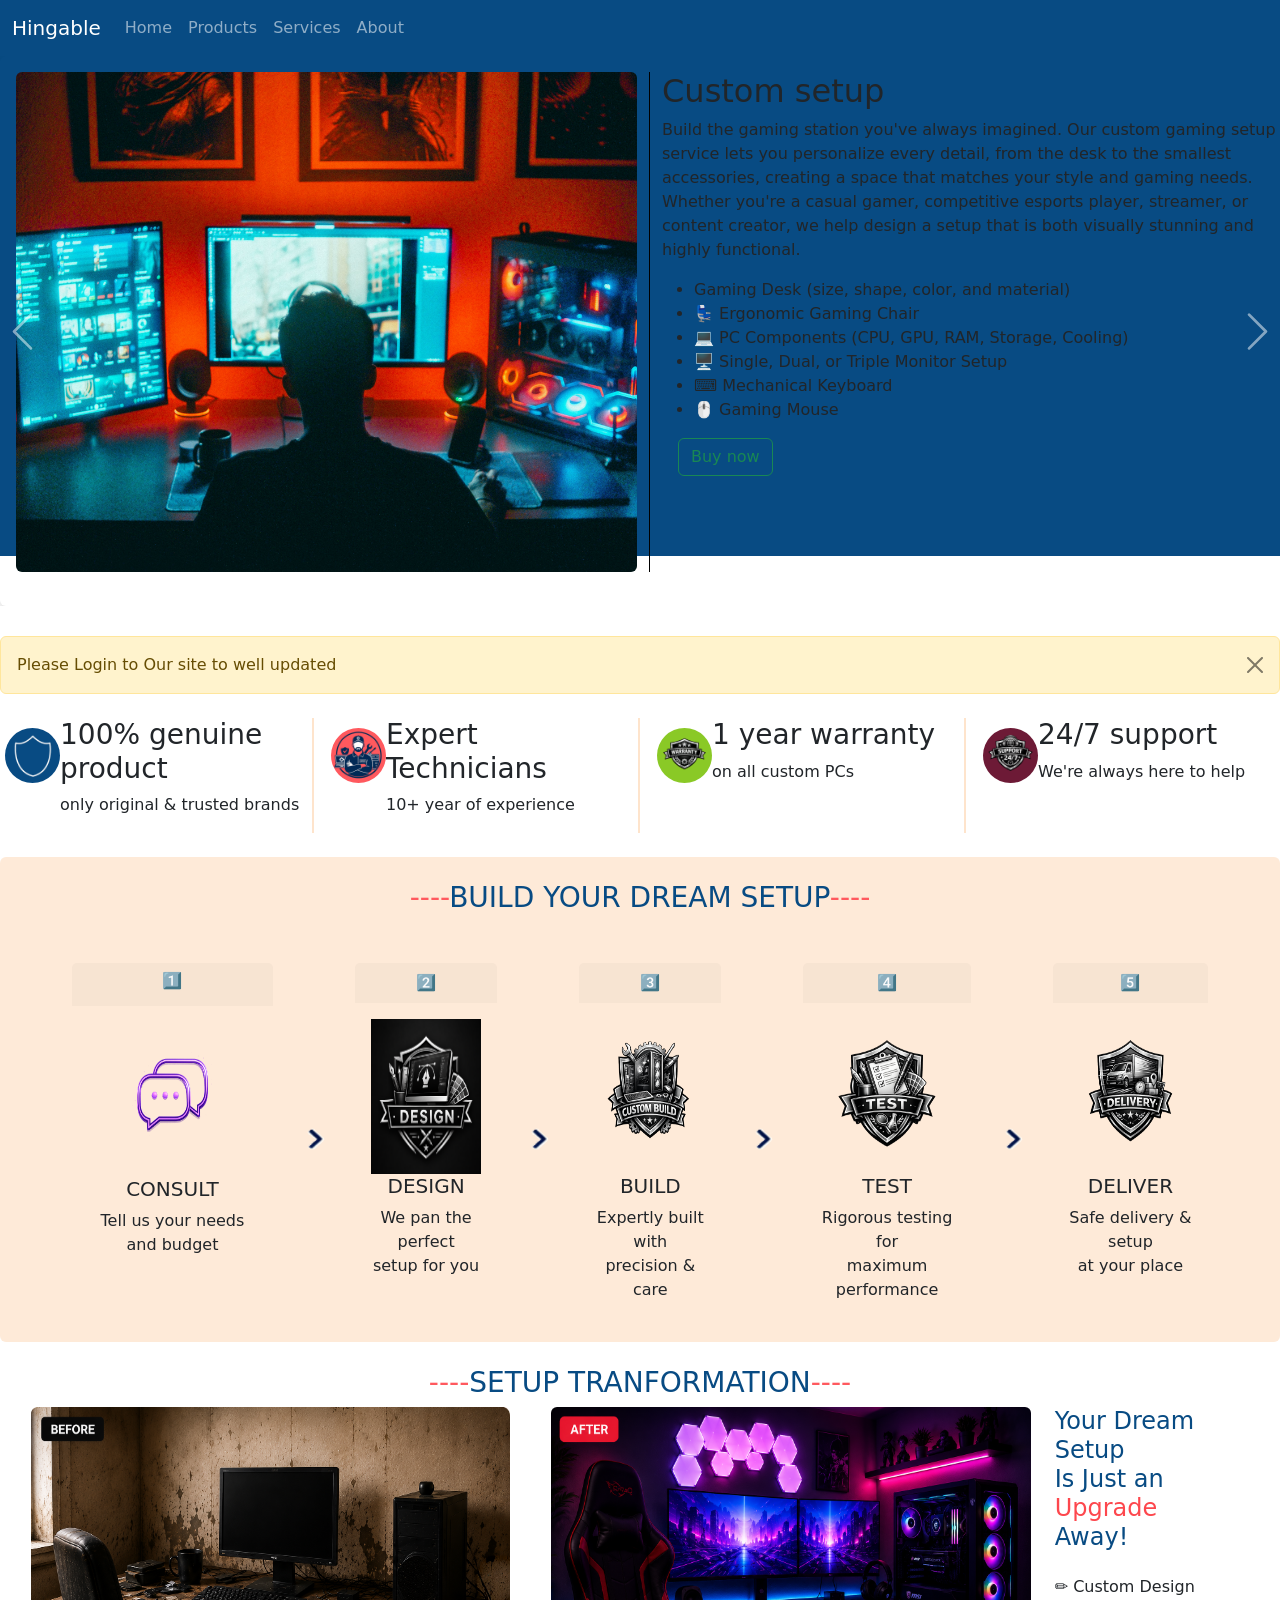
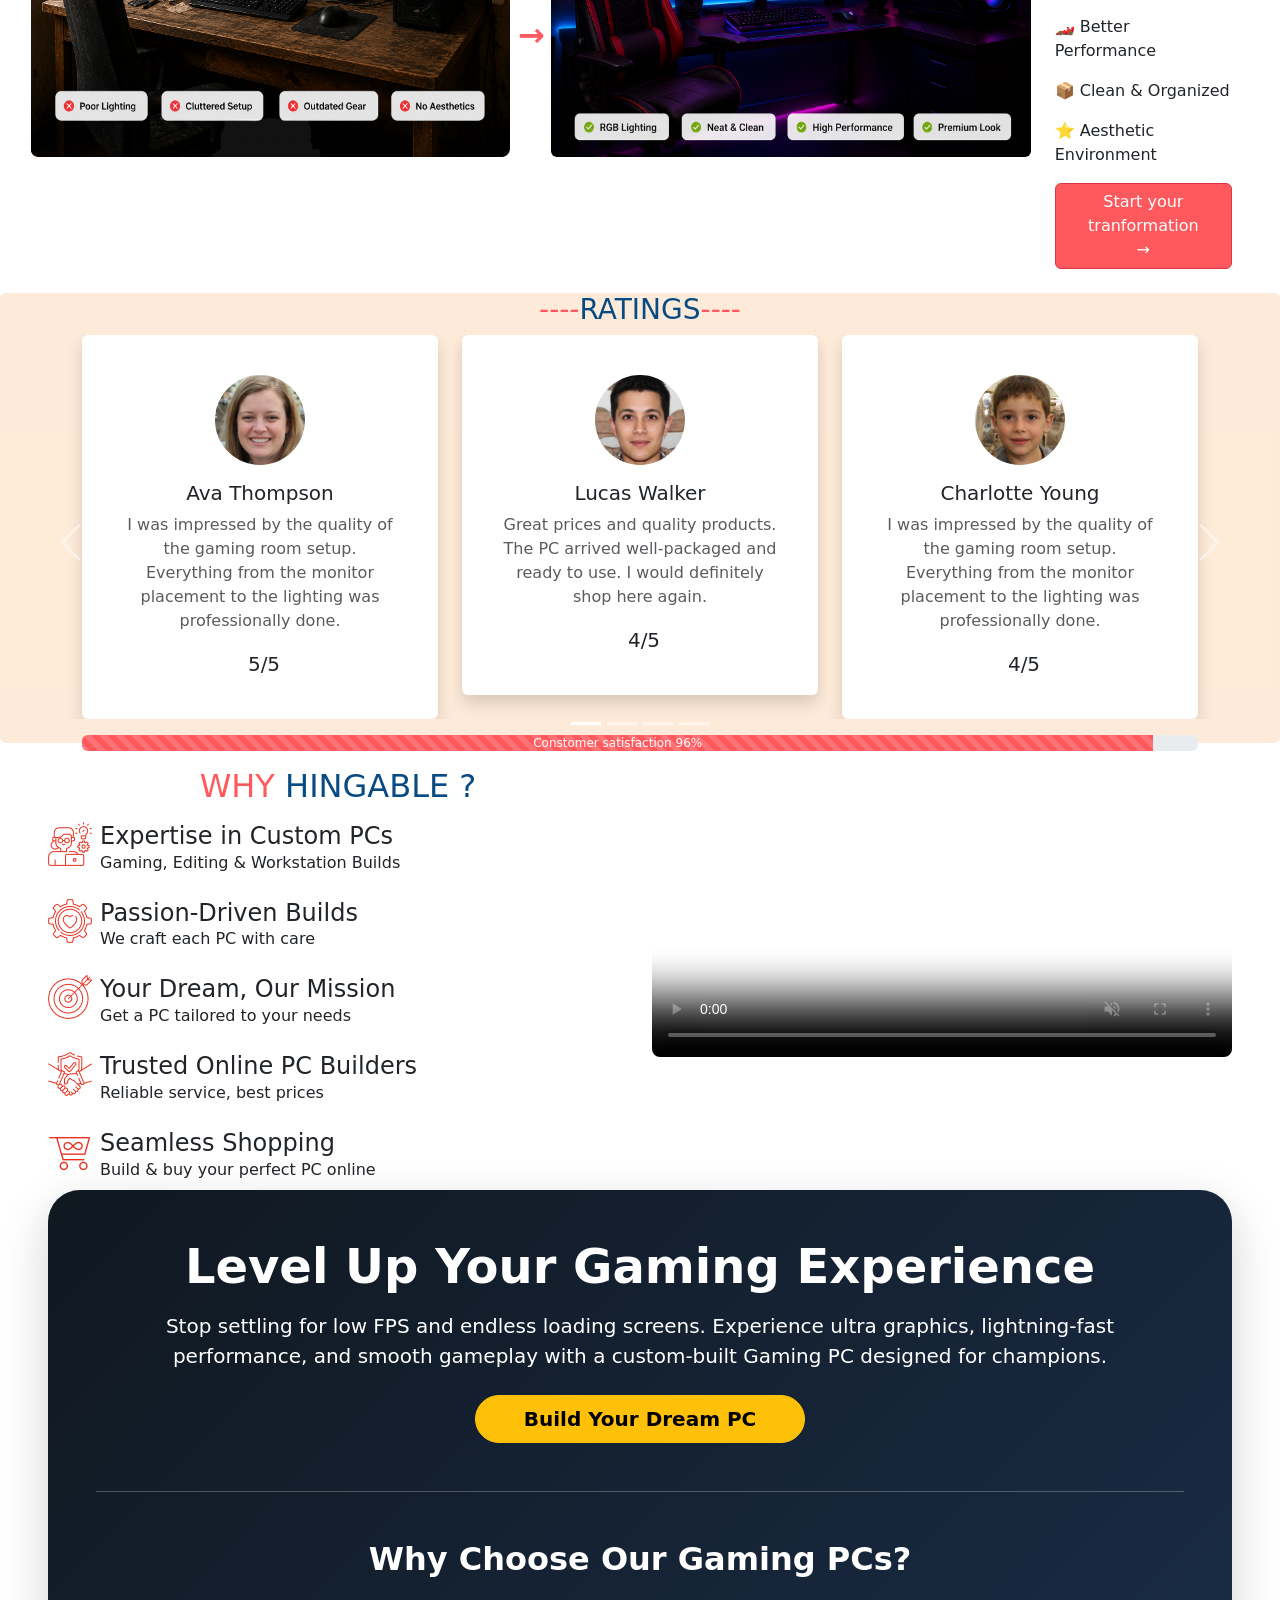
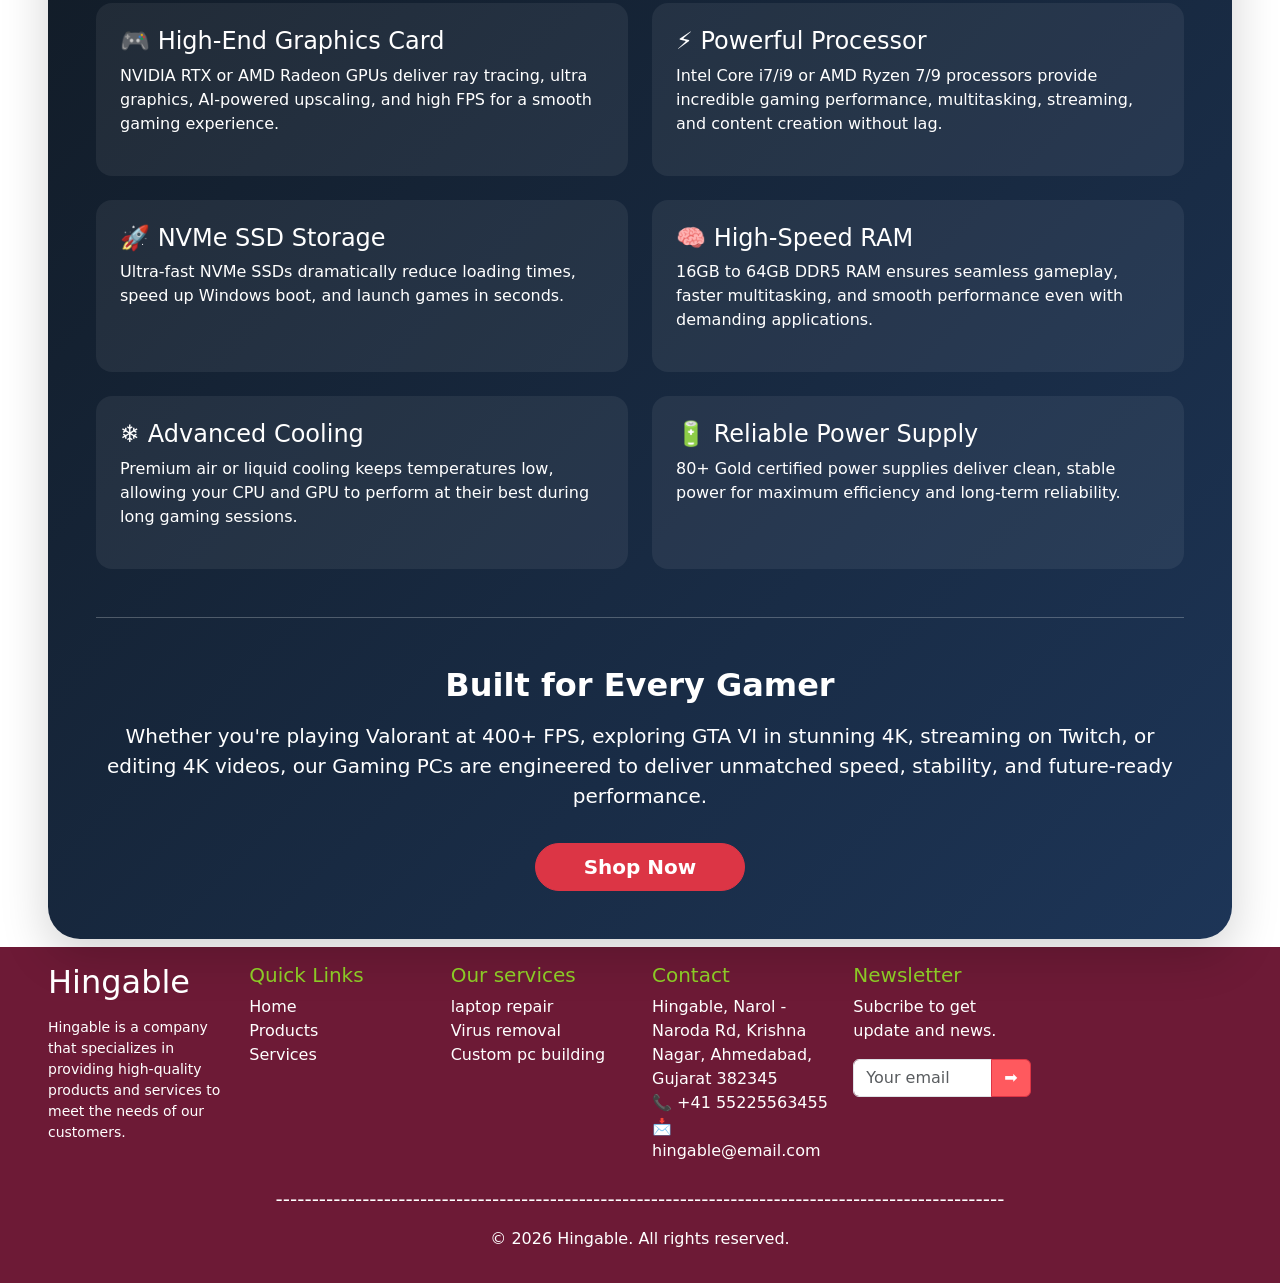
==== index.html @ 3a2d07b0 "docker compose file added" ====
<!DOCTYPE html>
<html >
<head>
    <meta charset="UTF-8">
    <meta name="viewport" content="width=device-width">
    <title>Document</title>
    <link href="https://cdn.jsdelivr.net/npm/bootstrap@5.3.8/dist/css/bootstrap.min.css" rel="stylesheet" integrity="sha384-sRIl4kxILFvY47J16cr9ZwB07vP4J8+LH7qKQnuqkuIAvNWLzeN8tE5YBujZqJLB" crossorigin="anonymous">
    <link rel="stylesheet" href="style.css">
</head>
<body class="g-6">
<!-- Header -->
    <div class="container-fluid p-0 md-1">
        <nav class="navbar navbar-expand-lg navbar-dark" style="background-color: #084b83;">
            <div class="container-fluid">
                <a class="navbar-brand" href="index.html">Hingable</a>
                <button class="navbar-toggler" type="button" data-bs-toggle="collapse" data-bs-target="#nid">
                    <span class="navbar-toggler-icon"></span>
                </button>
                <div class="collapse navbar-collapse" id="nid">
                    <ul class="navbar-nav">
                        <li class="nav-item "><a class="nav-link" href="index.html">Home</a></li>
                        <li class="nav-item "><a class="nav-link" href="products.html">Products</a></li>
                        <li class="nav-item "><a class="nav-link" href="services.html">Services</a></li>
                        <li class="nav-item "><a class="nav-link" href="about.html">About</a></li>
                    </ul>
                </div>

                <!-- login and signup button -->
                    <div class="dropdown">
                        <button class="btn btn-outline-light dropdown-toggle m-1 rounded-circle"
                                type="button"
                                data-bs-toggle="dropdown" style="border: none;">
                            <i class="bi bi-person-circle" style="color: #ff595e;"></i>
                        </button>

                        <ul class="dropdown-menu">
                            <li><a class="dropdown-item" href="#" data-bs-toggle="modal" data-bs-target="#model_id2">Sign up</a></li>
                            <li><a class="dropdown-item" href="#"  data-bs-toggle="modal" data-bs-target="#model_id">Login</a></li>
                        </ul>
                    </div>
                    <!-- signup modal -->
                    <div class="modal " id="model_id2">
                            <div class="modal-dialog modal-dialog-centered">
                                <div class="modal-content p-3">
                                    <div class="modal-header">
                                        <h2 class="modal-title" style="color: #8ac926;"> Sign up </h2>
                                        <button class="btn-close" data-bs-dismiss="modal"></button>
                                    </div>
                                    <div class="modal-body">
                                        <form>
                                            <div class="mb-3">
                                                <label for="signup-name" class="form-label">Name</label>
                                                <input type="text" class="form-control" id="signup-name" placeholder="Enter your name">
                                            </div>
                                            <div class="mb-3">
                                                <label for="signup-email" class="form-label">Email</label>
                                                <input type="email" class="form-control" id="signup-email" placeholder="Enter your email">
                                            </div>
                                            <div class="mb-3">
                                                <label for="signup-password" class="form-label">Password</label>
                                                <input type="password" class="form-control" id="signup-password" placeholder="Enter your password">
                                            </div>
                                            <div class="mb-3">
                                                <label for="signup-confirm-password" class="form-label">Confirm Password</label>
                                                <input type="password" class="form-control" id="signup-confirm-password" placeholder="Confirm your password">
                                            </div>
                                            <div class="mb-3">
                                                <div class="form-check mt-3">
                                                    <input class="form-check-input" type="checkbox" id="terms">
                                                    <label class="form-check-label" for="terms">
                                                        I agree to the <a href="#">Terms & Conditions</a>.
                                                    </label>
                                                </div>
                                            </div>
                                        </form>
                                    </div>
                                    <div class="modal-footer">
                                        <button class="btn btn-success" data-bs-dismiss="modal" style="background-color: #8ac926;">submit</button>
                                    </div>
                                </div>
                            </div>
                        </div>
                <!-- login modal -->
                        <div class="modal" id="model_id">
                            <div class="modal-dialog modal-dialog-centered ">
                                <div class="modal-content p-3">
                                    <div class="modal-header">
                                        <h2 class="modal-title" style="color: #8ac926;"> login </h2>
                                        <button class="btn-close" data-bs-dismiss="modal"></button>
                                    </div>
                                    <div class="modal-body">
                                        <h4>Welcome 🤩😉</h4>
                                        <form>
                                            <div class="mb-3">
                                                <label for="signup-email" class="form-label">Email</label>
                                                <input type="email" class="form-control" id="signup-email" placeholder="Enter your email">
                                            </div>
                                            <div class="mb-3">
                                                <label for="signup-password" class="form-label">Password</label>
                                                <input type="password" class="form-control" id="signup-password" placeholder="Enter your password">
                                            </div>
                                        </form>
                                    </div>
                                    <div class="modal-footer">
                                        <button class="btn btn-success" data-bs-dismiss="modal" style="background-color: #8ac926;">Log in</button>
                                    </div>
                                </div>
                            </div>
                        </div>
                            <div class="dropdown">
                                <button class="btn btn-outline-light dropdown-toggle m-1 rounded-circle"
                                        type="button"
                                        data-bs-toggle="dropdown"
                                        style="border: none;">
                                    <i class="bi bi-search" style="color: #ff595e;"></i>
                                </button>

                                <ul class="dropdown-menu">
                                    <li><form><input type="search" class="form-control" id="signup-confirm-password" placeholder="search"></form></li>
                                </ul>
                            </div>
            </div>
        </nav>
        
    </div>
<!-- Body -->
    <div class="container-fluid justify-content-center p-0">
        <!-- part-1 -->
        <div class="something">
                    <div id="demo" class="carousel slide" data-bs-ride="carousel">

            <!-- Indicators -->
                        <div class="carousel-indicators ">
                            <button type="button" data-bs-target="#demo" data-bs-slide-to="0" class="active"></button>
                            <button type="button" data-bs-target="#demo" data-bs-slide-to="1"></button>
                            <button type="button" data-bs-target="#demo" data-bs-slide-to="2"></button>
                        </div>

            <!-- Slides -->
                        <div class="carousel-inner">
                            <div class="carousel-item active">
                                <div class="rounded-2 shadow p-3 bg-transparent" style="height:550px; width: 1300px;margin-left:auto;margin-right:auto; ">
                                        <div class="row">
                                            <div class="col-6" style="border-right: 1px solid black;">
                                                <img src="imgs/img1.jpg" class="img-fluid rounded-2 w-100" style="height:500px; object-fit:cover;">
                                            </div>
                                            <div class="col-6">
                                                <h2>Custom setup</h2>
                                                <p>Build the gaming station you've always imagined. Our custom gaming setup service lets you personalize every detail, from the desk to the smallest accessories, creating a space that matches your style and gaming needs.<br>

                                                Whether you're a casual gamer, competitive esports player, streamer, or content creator, we help design a setup that is both visually stunning and highly functional.</p>
                                                <ul>
                                                    <li>Gaming Desk (size, shape, color, and material)</li>
                                                    <li>💺 Ergonomic Gaming Chair</li>
                                                    <li>💻 PC Components (CPU, GPU, RAM, Storage, Cooling)</li>
                                                    <li>🖥️ Single, Dual, or Triple Monitor Setup</li>
                                                    <li>⌨️ Mechanical Keyboard</li>
                                                    <li>🖱️ Gaming Mouse</li>
                                                </ul>
                                                <button class="btn btn-outline-success ms-3" >Buy now</button>
                                            </div>
                                        </div>
                                    </div>
                            </div>

                            <div class="carousel-item">
                                 <div class=" rounded-2 shadow p-3 bg-transparent" style="height:550px;width: 1300px;margin-left:auto;margin-right:auto; ">
                                        <div class="row">
                                            <div class="col-6" style="border-right: 1px solid black;">
                                               <img src="imgs/img2.png" class="img-fluid rounded-2 w-100" style="height:500px; object-fit:cover;">
                                            </div>
                                            <div class="col-6">
                                                <h2>The "Minimalist Productivity / WFH" Setup</h2>
                                                <p>Create a workspace tailored for deep focus and ultimate efficiency. Our minimalist productivity setup service lets you optimize your daily work environment, focusing on clean lines, smart organization, and premium ergonomic health to keep you at your best.<br>

                                                Whether you're a software engineer, UI/UX designer, remote executive, or digital professional, we help design a distraction-free workspace that eliminates clutter, maximizes your comfort, and protects your posture.</p>
                                                <ul>
                                                    <li>🪵 Active Ergonomics Core</li>
                                                    <li>🪑 Premium Ergonomic Seating </li>
                                                    <li>🔌 Single-Cable Docking</li>
                                                    <li>⌨️ RSI-Prevention Peripherals</li>
                                                    <li>💡 Glare-Free Desk Lighting</li>
                                                    <li>🌱 Biophilic Design</li>                        
                                                </ul>
                                                <button class="btn btn-outline-success ms-3" >Buy now</button>
                                            </div>
                                        </div>
                                    </div>
                            </div>

                            <div class="carousel-item">
                                 <div class=" rounded-2 shadow p-3 bg-transparent" style="height:550px;width:1300px ;margin-left:auto;margin-right:auto;">
                                        <div class="row">
                                            <div class="col-6" style="border-right: 1px solid black;">
                                               <img src="imgs/img3.png" class="img-fluid rounded-2 w-100" style="height:500px; object-fit:cover;">
                                            </div>
                                            <div class="col-6">
                                                <h2>The "Pro Creator & Streamer" Setup</h2>
                                                <p>Design the ultimate broadcast studio right from your home. Our professional creator setup service gives you complete control over your production environment, from studio-grade acoustics to high-end audio and video gear, creating a space that captivates your audience.<br>

                                                Whether you're a full-time Twitch streamer, YouTuber, podcaster, or professional video editor, we help design a studio layout that delivers pristine broadcast quality while keeping your workflow seamless and efficient.</p>
                                                <ul>
                                                    <li>🎙️ Broadcast Audio Core</li>
                                                    <li>🎥 Cinematic Camera Rig</li>
                                                    <li>💡 Studio Key Lighting</li>
                                                    <li>🖥️ Multi-Window Display Layout</li>
                                                    <li>🎛️ Production Control Hub</li>
                                                    <li>🟩 Acoustic Environment</li>
                                                </ul>
                                                <button class="btn btn-outline-success ms-3" >Buy now</button>
                                            </div>
                                        </div>
                                    </div>
                            </div>
                        </div>

            <!-- Previous Button -->
                        <button class="carousel-control-prev" type="button"
                            data-bs-target="#demo" data-bs-slide="prev" >
                            <span class="carousel-control-prev-icon  "></span>
                        </button>

                    <!-- Next Button -->
                        <button class="carousel-control-next " type="button"
                            data-bs-target="#demo" data-bs-slide="next">
                            <span class="carousel-control-next-icon "></span>
                        </button>

                    </div>
                
        </div>
        <div class="alert alert-warning alert-dismissible fade show" >
            Please Login to Our site to well updated
                <button type="button" class="btn-close" data-bs-dismiss="alert"></button>
        </div>
        <!-- part-2 -->
        <div class="row  my-4">
            <div class="col-3 d-flex" style="border-right:2px solid #fee4cc;">
                <img src="imgs/png_1.png" class="rounded-circle" id="img-1">
                <div>
                    <h3 class="d-block">100% genuine product</h3>
                    <p class="d-block"> only original & trusted brands</p>
                </div>
            </div>
            <div class="col-3 d-flex" style="border-right:2px solid #fee4cc;">
                <img src="imgs/png_2.png" class="rounded-circle" id="img-2">
                <div>
                    <h3 class="d-block">Expert Technicians</h3>
                    <p class="d-block">10+ year of experience</p>
                </div>
            </div>
            <div class="col-3 d-flex" style="border-right:2px solid #fee4cc;">
                <img src="imgs/png_3.png" class="rounded-circle" id="img-3">
                <div>
                    <h3 class="d-block">1 year warranty</h3>
                    <p class="d-block">on all custom PCs</p>
                </div>
            </div>
            <div class="col-3 d-flex">
                <img src="imgs/png_4.png" class="rounded-circle" id="img-4">
                <div>
                    <h3 class="d-block">24/7 support</h3>
                    <p class="d-block"> We're always here to help</p>
                </div>
            </div>
        </div>
        <!-- part-3 -->
        <div class="my-4 mx-0">
            <div class="container-fluid justify-content-center px-5 rounded-2" style="background-color: #fee4ccc1;">
                <div class="row rounded-5" >
                    <h3 class="my-4" style="text-align: center;color:#ff595e;">----<span style="color: #084b83;">BUILD YOUR DREAM SETUP</span>----</h3>
                    <div class="col-12 d-flex ">
                        <div class="card p-4  bg-transparent" style="border: none; text-align: center;">
                            <div class="card-header" style="border: none;"><h6>1️⃣</h6></div>
                            <div class="card-body ">
                                <img src="imgs/mess.png" class="card-img-top" style="width: 100%;" id="img">
                                <h5 class="card-title">CONSULT</h5>
                                <p class="card-text">Tell us your needs<br> and budget</p>                            
                            </div>
                        </div>
                        <img src="imgs/arrow.png" id="arr">
                        <div class="card p-4 bg-transparent" style="border: none;text-align: center;">
                            <div class="card-header" style="border: none;">2️⃣</div>
                            <div class="card-body ">
                                <img src="imgs/design.png" style="width: 100%;" id="img">
                                <h5 class="card-title">DESIGN </h5>
                                <p class="card-text">We pan the perfect<br> setup for you</p>  
                            </div>
                        </div>
                        <img src="imgs/arrow.png" id="arr">
                        <div class="card p-4 bg-transparent" style="border: none;text-align: center;">
                            <div class="card-header" style="border: none;">3️⃣</div>
                            <div class="card-body ">
                                <img src="imgs/build.png" style="width: 100%;" id="img">
                                <h5 class="card-title"> BUILD</h5>
                                <p class="card-text">Expertly built with<br> precision & care</p>    
                            </div>
                        </div>
                        <img src="imgs/arrow.png" id="arr">
                        <div class="card p-4 bg-transparent" style="border: none;text-align: center;">
                            <div class="card-header" style="border: none;">4️⃣</div>
                            <div class="card-body ">
                                <img src="imgs/test.png" style="width: 100%; " id="img">
                                <h5 class="card-title">TEST </h5>
                                <p class="card-text">Rigorous testing for <br>maximum performance</p>   
                            </div>
                        </div>
                        <img src="imgs/arrow.png" id="arr">
                        <div class="card p-4 bg-transparent" style="border: none;text-align: center;">
                            <div class="card-header" style="border: none;">5️⃣</div>
                            <div class="card-body ">
                                <img src="imgs/del.png" style="width: 100%;" id="img">
                                <h5 class="card-title">DELIVER </h5>
                                <p class="card-text"> Safe delivery & setup<br> at your place</p>
                            </div>
                        </div>
                    </div>
                </div>
            </div>
        </div>
        <!-- part-4 -->
        <div class="my-4 ">
            <div class="container-fluid justify-content-center px-5 rounded-2">
            <div class="row d-flex">
                <h3  class="" style="text-align: center;color:#ff595e;">----<span style="color: #084b83;">SETUP TRANFORMATION</span>----</h3>
                <div class="col-5 justify-content-center d-flex">
                    <img src="imgs/before.png" class="w-100 object-fit-fill rounded-2" style="height: 350px;">
                    <h2 class="ms-2 text-lg-center" id="arr"><span style="color: #ff595e;"><b>→</b></span></h2>
                </div>
                <div class="col-5 justify-content-center d-flex">
                    <img src="imgs/after.png" class="w-100 object-fit-fill rounded-2 " style="height: 350px;">
                </div>
                <div class="col-2">
                    <h4 class="mb-4" style="color: #084b83;">Your Dream Setup <br> Is Just an <span style="color: #fd474d;">Upgrade</span> Away!</h4>
                    <p class="mt-3">✏️ Custom Design</p>
                    <p>🏎️ Better Performance</p>
                    <p>📦 Clean & Organized</p>
                    <p>⭐ Aesthetic Environment</p>
                    <button class="btn btn-danger px-4" style="background-color: #ff595e;">Start your tranformation →</button>
                </div>
            </div>
            </div>
        </div>
        <!-- part-5 -->
        <div class="my-2">
            <div class="container-fluid justify-content-center px-5 rounded-2" style="background-color: #fee4ccc1;">
            <div class="row rounded-5" style="height: 450px;">
                <h3  class="" style="text-align: center;color:#ff595e;">----<span style="color: #084b83;">RATINGS</span>----</h3>
                <div class="col-12">
                    <div id="demo1" class="carousel slide" data-bs-ride="carousel">
                        <!-- indicators -->
                        <div class="carousel-indicators">
                            <button type="button" data-bs-target="#demo1" data-bs-slide-to="0" class="active"></button> 
                            <button type="button" data-bs-target="#demo1" data-bs-slide-to="1"></button> 
                            <button type="button" data-bs-target="#demo1" data-bs-slide-to="2"></button> 
                            <button type="button" data-bs-target="#demo1" data-bs-slide-to="3"></button> 
                        </div>
                        <div class="carousel-inner">
                            <div class="carousel-item active" >
                                <div class="container">
                                    <div class="row">
                                       <div class="col-4">
                                            <div class="card shadow border-0 text-center p-4 ">
                                                <div class="card-body">
                                                    <img src="faces/Ava Thompson.jpeg" class="rounded-circle object-fit-fill mx-auto mb-3" style="width: 90px;height: 90px">
                                                    <h5 class="card-title">Ava Thompson</h5>
                                                    <p class="text-muted">I was impressed by the quality of the gaming room setup. Everything from the monitor placement to the lighting was professionally done.</p> 
                                                    <div class="text-warning fs-5">
                                                        <i class="bi bi-star-fill"></i>
                                                        <i class="bi bi-star-fill"></i>
                                                        <i class="bi bi-star-fill"></i>
                                                        <i class="bi bi-star-fill"></i>
                                                        <i class="bi bi-star-fill"></i>

                                                        <span class="text-dark ms-2">5/5</span>
                                                    </div>
                                                </div>
                                            </div> 
                                        </div> 
                                        <div class="col-4">
                                            <div class="card shadow border-0 text-center p-4 ">
                                                <div class="card-body">
                                                    <img src="faces/Benjamin Lewis.jpeg" class="rounded-circle object-fit-fill mx-auto mb-3" style="width: 90px;height: 90px">
                                                    <h5 class="card-title">Lucas Walker</h5>
                                                    <p class="text-muted">Great prices and quality products. The PC arrived well-packaged and ready to use. I would definitely shop here again.</p> 
                                                    <div class="text-warning fs-5">
                                                        <i class="bi bi-star-fill"></i>
                                                        <i class="bi bi-star-fill"></i>
                                                        <i class="bi bi-star-fill"></i>
                                                        <i class="bi bi-star-fill"></i>
                                                        <i class="bi bi-star"></i>

                                                        <span class="text-dark ms-2">4/5</span>
                                                    </div>
                                                </div>
                                            </div>
                                        </div>
                                        <div class="col-4">
                                           <div class="card shadow border-0 text-center p-4 ">
                                                <div class="card-body">
                                                    <img src="faces/Charlotte Young.jpeg" class="rounded-circle object-fit-fill mx-auto mb-3" style="width: 90px;height: 90px">
                                                    <h5 class="card-title">Charlotte Young</h5>
                                                    <p class="text-muted">I was impressed by the quality of the gaming room setup. Everything from the monitor placement to the lighting was professionally done.</p> 
                                                    <div class="text-warning fs-5">
                                                        <i class="bi bi-star-fill"></i>
                                                        <i class="bi bi-star-fill"></i>
                                                        <i class="bi bi-star-fill"></i>
                                                        <i class="bi bi-star-fill"></i>
                                                        <i class="bi bi-star"></i>

                                                        <span class="text-dark ms-2">4/5</span>
                                                    </div>
                                                </div>
                                            </div>
                                        </div>
                                    </div>
                                </div> 
                            </div>
                            <div class="carousel-item">
                                <div class="container">
                                    <div class="row">
                                        <div class="col-4">
                                            <div class="card shadow border-0 text-center p-4 ">
                                                <div class="card-body">
                                                    <img src="faces/Daniel Brooks.jpeg" class="rounded-circle object-fit-fill mx-auto mb-3" style="width: 90px;height: 90px">
                                                    <h5 class="card-title">Daniel Brooks</h5>
                                                    <p class="text-muted">Fantastic experience from start to finish. The custom gaming computer performs beyond my expectations, and the support team was incredibly helpful throughout the process.</p> 
                                                    <div class="text-warning fs-5">
                                                        <i class="bi bi-star-fill"></i>
                                                        <i class="bi bi-star-fill"></i>
                                                        <i class="bi bi-star-fill"></i>
                                                        <i class="bi bi-star-fill"></i>
                                                        <i class="bi bi-star"></i>

                                                        <span class="text-dark ms-2">4/5</span>
                                                    </div>
                                                </div>
                                            </div>
                                        </div>
                                        <div class="col-4">
                                            <div class="card shadow border-0 text-center p-4 ">
                                                <div class="card-body">
                                                    <img src="faces/Ethan Carter.jpeg" class="rounded-circle object-fit-fill mx-auto mb-3" style="width: 90px;height: 90px">
                                                    <h5 class="card-title">Ethan Carter</h5>
                                                    <p class="text-muted">I ordered a custom gaming PC and it exceeded my expectations. The cable management is clean, performance is outstanding, and every game runs smoothly. Highly recommended!</p> 
                                                    <div class="text-warning fs-5">
                                                        <i class="bi bi-star-fill"></i>
                                                        <i class="bi bi-star-fill"></i>
                                                        <i class="bi bi-star-fill"></i>
                                                        <i class="bi bi-star-fill"></i>
                                                        <i class="bi bi-star-fill"></i>

                                                        <span class="text-dark ms-2">5/5</span>
                                                    </div>
                                                </div>
                                            </div>
                                        </div>
                                        <div class="col-4">
                                            <div class="card shadow border-0 text-center p-4 ">
                                                <div class="card-body">
                                                    <img src="faces/Isabella Harris.jpeg" class="rounded-circle object-fit-fill mx-auto mb-3" style="width: 90px;height: 90px">
                                                    <h5 class="card-title">Isabella Harris</h5>
                                                    <p class="text-muted">Their customer service is exceptional. They answered all my questions and made sure I was happy with my gaming laptop purchase.</p> 
                                                    <div class="text-warning fs-5">
                                                        <i class="bi bi-star-fill"></i>
                                                        <i class="bi bi-star-fill"></i>
                                                        <i class="bi bi-star-fill"></i>
                                                        <i class="bi bi-star-fill"></i>
                                                        <i class="bi bi-star-fill"></i>

                                                        <span class="text-dark ms-2">5/5</span>
                                                    </div>
                                                </div>
                                            </div>
                                        </div>
                                    </div>
                                </div>
                            </div>
                            <div class="carousel-item">
                                <div class="container">
                                    <div class="row">
                                        <div class="col-4">
                                            <div class="card shadow border-0 text-center p-4 ">
                                                <div class="card-body">
                                                    <img src="faces/Liam Anderson.jpeg" class="rounded-circle object-fit-fill mx-auto mb-3" style="width: 90px;height: 90px">
                                                    <h5 class="card-title">Liam Anderson</h5>
                                                    <p class="text-muted">I bought a gaming laptop from them, and they helped me choose the perfect model for my budget. Great customer support and fast delivery.</p> 
                                                    <div class="text-warning fs-5">
                                                        <i class="bi bi-star-fill"></i>
                                                        <i class="bi bi-star-fill"></i>
                                                        <i class="bi bi-star-fill"></i>
                                                        <i class="bi bi-star-fill"></i>
                                                        <i class="bi bi-star-fill"></i>

                                                        <span class="text-dark ms-2">5/5</span>
                                                    </div>
                                                </div>
                                            </div>
                                        </div>
                                        <div class="col-4">
                                            <div class="card shadow border-0 text-center p-4 ">
                                                <div class="card-body">
                                                    <img src="faces/Mason Clark.jpeg" class="rounded-circle object-fit-fill mx-auto mb-3" style="width: 90px;height: 90px">
                                                    <h5 class="card-title">Mason Clark</h5>
                                                    <p class="text-muted">They recommended the perfect gaming PC for streaming and competitive gaming. Performance is flawless, and temperatures stay low even during long sessions.</p> 
                                                   <div class="text-warning fs-5">
                                                        <i class="bi bi-star-fill"></i>
                                                        <i class="bi bi-star-fill"></i>
                                                        <i class="bi bi-star-fill"></i>
                                                        <i class="bi bi-star-fill"></i>
                                                        <i class="bi bi-star-fill"></i>

                                                        <span class="text-dark ms-2">5/5</span>
                                                    </div>
                                                </div>
                                            </div>
                                        </div>
                                        <div class="col-4">
                                            <div class="card shadow border-0 text-center p-4 ">
                                                <div class="card-body">
                                                    <img src="faces/Noah Wilson.jpeg" class="rounded-circle object-fit-fill mx-auto mb-3" style="width: 90px;height: 90px">
                                                    <h5 class="card-title">Noah Wilson</h5>
                                                    <p class="text-muted">The setup looks fantastic and performs really well. Shipping took a little longer than expected, but the final product made up for it.</p> 
                                                    <div class="text-warning fs-5">
                                                        <i class="bi bi-star-fill"></i>
                                                        <i class="bi bi-star-fill"></i>
                                                        <i class="bi bi-star-fill"></i>
                                                        <i class="bi bi-star-fill"></i>
                                                        <i class="bi bi-star"></i>

                                                        <span class="text-dark ms-2">4/5</span>
                                                    </div>
                                                </div>
                                            </div>
                                        </div>
                                    </div>
                                </div>
                            </div>
                            <div class="carousel-item">
                                <div class="container">
                                    <div class="row">
                                        <div class="col-4">
                                            <div class="card shadow border-0 text-center p-4 ">
                                                <div class="card-body">
                                                    <img src="faces/Olivia Bennett.jpeg" class="rounded-circle object-fit-fill mx-auto mb-3" style="width: 90px;height: 90px">
                                                    <h5 class="card-title">Olivia Bennett</h5>
                                                    <p class="text-muted">The team built my dream gaming computer exactly how I wanted it. Excellent communication throughout the process and amazing attention to detail.</p> 
                                                    <div class="text-warning fs-5">
                                                        <i class="bi bi-star-fill"></i>
                                                        <i class="bi bi-star-fill"></i>
                                                        <i class="bi bi-star-fill"></i>
                                                        <i class="bi bi-star-fill"></i>
                                                        <i class="bi bi-star-fill"></i>

                                                        <span class="text-dark ms-2">5/5</span>
                                                    </div>
                                                </div>
                                            </div>
                                        </div>
                                        <div class="col-4">
                                            <div class="card shadow border-0 text-center p-4 ">
                                                <div class="card-body">
                                                    <img src="faces/Sophia Miller.jpeg" class="rounded-circle object-fit-fill mx-auto mb-3" style="width: 90px;height: 90px">
                                                    <h5 class="card-title">Sophia Miller</h5>
                                                    <p class="text-muted">Their room setup service completely transformed my gaming space. The RGB lighting and desk arrangement look amazing. Worth every penny.</p> 
                                                    <div class="text-warning fs-5">
                                                        <i class="bi bi-star-fill"></i>
                                                        <i class="bi bi-star-fill"></i>
                                                        <i class="bi bi-star-fill"></i>
                                                        <i class="bi bi-star-fill"></i>
                                                        <i class="bi bi-star-fill"></i>

                                                        <span class="text-dark ms-2">5/5</span>
                                                    </div>
                                                </div>
                                            </div>
                                        </div>
                                        <div class="col-4">
                                            <div class="card shadow border-0 text-center p-4 ">
                                                <div class="card-body">
                                                    <img src="faces/Ava Thompson.jpeg" class="rounded-circle object-fit-fill mx-auto mb-3" style="width: 90px;height: 90px">
                                                    <h5 class="card-title">Ava Thompson</h5>
                                                    <p class="text-muted">I was impressed by the quality of the gaming room setup. Everything from the monitor placement to the lighting was professionally done.</p> 
                                                   <div class="text-warning fs-5">
                                                        <i class="bi bi-star-fill"></i>
                                                        <i class="bi bi-star-fill"></i>
                                                        <i class="bi bi-star-fill"></i>
                                                        <i class="bi bi-star-fill"></i>
                                                        <i class="bi bi-star-fill"></i>

                                                        <span class="text-dark ms-2">5/5</span>
                                                    </div>
                                                </div>
                                            </div>
                                        </div>
                                    </div>
                                </div>
                            </div>
                        </div>
                        <button class="carousel-control-prev rounded-circle" type="button" data-bs-target="#demo1" data-bs-slide="prev" >
                        <span class="carousel-control-prev-icon  "></span>
                        </button>
                        <button class="carousel-control-next " type="button" data-bs-target="#demo1" data-bs-slide="next">
                        <span class="carousel-control-next-icon "></span>
                        </button>
                       <div class="container mt-3">
                            <div class="progress">
                                <div class="progress-bar progress-bar-striped progress-bar-animated p-2" style="width:96%;background-color: #ff595e;">
                                    Constomer satisfaction 96%
                                </div>
                            </div>
                       </div>
                    </div>
                    
                    
                </div>
                
            </div>
           </div>
        </div>
        <!-- part-6 -->
        <div class="my-2">
            <div class="container-fluid justify-content-center px-5 rounded-2">
                <div class="row">
                    <div class="col-6 gap-5" style="text-align: left;">
                        <h2  class="my-3" style="text-align: center;color:#ff595e;">WHY <span style="color: #084b83;">HINGABLE ?</span></h2>
                        <div class="d-flex mb-4">
                            <div>
                                <img src="imgs/icon1.png">
                            </div>
                            <div class="ms-2"><h4 class="m-0 ">Expertise in Custom PCs</h4><p class="m-0">Gaming, Editing & Workstation Builds</p></div>
                        </div>
                        <div class="d-flex mb-4">
                            <div>
                                <img src="imgs/icon2.png">
                            </div>
                            <div class="ms-2"><h4 class="m-0 ">Passion-Driven Builds</h4><p class="m-0">We craft each PC with care</p></div>
                        </div>
                        <div class="d-flex mb-4">
                            <div>
                                <img src="imgs/icon3.png">
                            </div>
                            <div class="ms-2"><h4 class="m-0 ">Your Dream, Our Mission</h4><p class="m-0">Get a PC tailored to your needs</p></div>
                        </div>
                        <div class="d-flex mb-4">
                            <div>
                                <img src="imgs/icon4.png">
                            </div>
                            <div class="ms-2"><h4 class="m-0 ">Trusted Online PC Builders</h4><p class="m-0">Reliable service, best prices</p></div>
                        </div>
                        <div class="d-flex ">
                            <div>
                                <img src="imgs/icon5.png">
                            </div>
                            <div class="ms-2"><h4 class="m-0 ">Seamless Shopping</h4><p class="m-0">Build & buy your perfect PC online</p></div>
                        </div>
                    </div>
                    <div class="col-6 rounded-3 justify-content-center">
                        <div class="my-3">
                            <video controls poster="images/poster.jpg" width="100%" height="100%" autoplay muted class="rounded-3">
                                <source src="imgs/vidssave.com How To Build A Gaming PC in 2024 - Step by Step 1080P.mp4" type="video/mp4">
                            </video>
                        </div>
                    </div>
                </div>
            </div>
        </div>
        <!-- part-7 -->
        <div class="my-2">
            <div class="container-fluid justify-content-center px-5 rounded-2">
                <!-- <section class="container py-5"> -->

                    <div class="row justify-content-center">

                        <div class="col-lg-10 w-100">

                            <div class="p-5 rounded-5 shadow-lg "
                                style="background: linear-gradient(135deg,#101820,#1d3557); color:white;">

                                <h1 class="fw-bold display-5 text-center">
                                    Level Up Your Gaming Experience
                                </h1>

                                <p class="text-center fs-5 mt-3">
                                    Stop settling for low FPS and endless loading screens.
                                    Experience ultra graphics, lightning-fast performance, and smooth gameplay
                                    with a custom-built Gaming PC designed for champions.
                                </p>

                                <div class="text-center mt-4">
                                    <a href="#" class="btn btn-warning btn-lg px-5 fw-bold rounded-pill">
                                        Build Your Dream PC
                                    </a>
                                </div>

                                <hr class="my-5 border-light">

                                <h2 class="text-center fw-bold mb-4">
                                    Why Choose Our Gaming PCs?
                                </h2>

                                <div class="row g-4">

                                    <div class="col-md-6">
                                        <div class="p-4 rounded-4 h-100"
                                            style="background:#ffffff10;">
                                            <h4>🎮 High-End Graphics Card</h4>
                                            <p>
                                                NVIDIA RTX or AMD Radeon GPUs deliver ray tracing,
                                                ultra graphics, AI-powered upscaling, and high FPS
                                                for a smooth gaming experience.
                                            </p>
                                        </div>
                                    </div>

                                    <div class="col-md-6">
                                        <div class="p-4 rounded-4 h-100"
                                            style="background:#ffffff10;">
                                            <h4>⚡ Powerful Processor</h4>
                                            <p>
                                                Intel Core i7/i9 or AMD Ryzen 7/9 processors provide
                                                incredible gaming performance, multitasking,
                                                streaming, and content creation without lag.
                                            </p>
                                        </div>
                                    </div>

                                    <div class="col-md-6">
                                        <div class="p-4 rounded-4 h-100"
                                            style="background:#ffffff10;">
                                            <h4>🚀 NVMe SSD Storage</h4>
                                            <p>
                                                Ultra-fast NVMe SSDs dramatically reduce loading times,
                                                speed up Windows boot, and launch games in seconds.
                                            </p>
                                        </div>
                                    </div>

                                    <div class="col-md-6">
                                        <div class="p-4 rounded-4 h-100"
                                            style="background:#ffffff10;">
                                            <h4>🧠 High-Speed RAM</h4>
                                            <p>
                                                16GB to 64GB DDR5 RAM ensures seamless gameplay,
                                                faster multitasking, and smooth performance even with
                                                demanding applications.
                                            </p>
                                        </div>
                                    </div>

                                    <div class="col-md-6">
                                        <div class="p-4 rounded-4 h-100"
                                            style="background:#ffffff10;">
                                            <h4>❄ Advanced Cooling</h4>
                                            <p>
                                                Premium air or liquid cooling keeps temperatures low,
                                                allowing your CPU and GPU to perform at their best
                                                during long gaming sessions.
                                            </p>
                                        </div>
                                    </div>

                                    <div class="col-md-6">
                                        <div class="p-4 rounded-4 h-100"
                                            style="background:#ffffff10;">
                                            <h4>🔋 Reliable Power Supply</h4>
                                            <p>
                                                80+ Gold certified power supplies deliver clean,
                                                stable power for maximum efficiency and long-term
                                                reliability.
                                            </p>
                                        </div>
                                    </div>

                                </div>

                                <hr class="my-5 border-light">

                                <div class="text-center">

                                    <h2 class="fw-bold">
                                        Built for Every Gamer
                                    </h2>

                                    <p class="fs-5 mt-3">
                                        Whether you're playing Valorant at 400+ FPS, exploring GTA VI
                                        in stunning 4K, streaming on Twitch, or editing 4K videos,
                                        our Gaming PCs are engineered to deliver unmatched speed,
                                        stability, and future-ready performance.
                                    </p>

                                    <a href="#" class="btn btn-danger btn-lg px-5 rounded-pill fw-bold mt-3">
                                        Shop Now
                                    </a>

                                </div>

                            </div>

                        </div>

                    </div>

                <!-- </section> -->
            </div>
        </div>
<!-- Footer -->
<div class="container-fluid p-0 mt-1">
    <footer class=" text-white text-center py-3" style="background-color: #6D1A36;">
        <div class="container-fluid justify-content-center px-5 rounded-2" >
        <div class="row">
            <div class="col-2" style="text-align: left;"> 
                <h2 class="mb-3">Hingable</h2>
                <p class="text-white small">Hingable is a company that specializes in providing high-quality products and services to meet the needs of our customers.</p>
            </div>
            <div class="col-md-2 " style="text-align: left;">
                <h5 style="color: #8ac926;">Quick Links</h5>
                <ul class="list-unstyled " >
                    <li><a href="index.html" class="text-white text-decoration-none link-white">Home</a></li>
                    <li><a href="products.html" class="text-white text-decoration-none link-white">Products</a></li>
                    <li><a href="services.html" class="text-white text-decoration-none link-white">Services</a></li>
                </ul>
            </div>
            <div class="col-md-2" style="text-align: left;">
                <h5 style="color: #8ac926;">Our services</h5>
                <ul class="list-unstyled " >
                    <li>laptop repair</li>
                    <li>Virus removal</li>
                    <li>Custom pc building</li>
                </ul></div>
            <div class="col-md-2" style="text-align: left;">
                <h5 style="color: #8ac926;">Contact</h5>
                <ul class="list-unstyled " >
                    <li><a href="https://www.google.com/maps/place/Miraj+Cine+Pride/@23.0528024,72.643643,17.46z/data=!4m6!3m5!1s0x395e86c6b65ceb81:0x748fc19934eadf98!8m2!3d23.0536816!4d72.6433571!16s%2Fg%2F1th59zys?authuser=0&entry=ttu&g_ep=EgoyMDI2MDcxMi4wIKXMDSoASAFQAw%3D%3D" class="text-white text-decoration-none link-white">Hingable, Narol - Naroda Rd, Krishna Nagar, Ahmedabad, Gujarat 382345</a></li>
                    <li>📞 +41 55225563455</li>
                    <li><a href="services.html" class="text-white text-decoration-none link-white">📩 hingable@email.com</a></li>
                </ul></div>
            <div class="col-md-2" style="text-align: left;">
                <h5 style="color: #8ac926;">Newsletter</h5>
                <ul class="list-unstyled " >
                    <li><p>Subcribe to get update and news.</p></li>
                </ul>
                            <div class="input-group" style="max-width: 350px;">
                <input type="email"
                    class="form-control"
                    placeholder="Your email">

                <button class="btn btn-danger" type="submit" style="background-color:#ff595e;">
                    ➡️
                </button>
            </div>
            </div>
        </div>  
        <h5 class="mt-2">-----------------------------------------------------------------------------------------------------</h5>
        <p class="mt-3">&copy; 2026 Hingable. All rights reserved.</p>
        </div>
    </footer>
</div>
</body>
<script src="bootstrap-5.3.8-dist\js\bootstrap.min.js"></script>
<script src="https://cdn.jsdelivr.net/npm/bootstrap@5.3.8/dist/js/bootstrap.bundle.min.js" integrity="sha384-FKyoEForCGlyvwx9Hj09JcYn3nv7wiPVlz7YYwJrWVcXK/BmnVDxM+D2scQbITxI" crossorigin="anonymous"></script>
</html>
---- style.css ----
*{
    margin: 0;
    padding: 0;
    box-sizing: border-box;
}
.dropdown-toggle::after {
    display: none;
}
body{
    margin-left: 0;
    margin-right: 0%;
}
/* .carousel-control-next{
    right: -60px;
}

.carousel-control-prev{
    left: -60px;
} */
/* .carousel-control-next-icon,
.carousel-control-prev-icon{
    background-color:#ff595e;
    border-radius: 50%;
    width: 45px;
    height: 45px;
    padding: 10px;
} */
 .carousel-control-next,
.carousel-control-prev{
    width: auto;
}

.carousel-control-next-icon,
.carousel-control-prev-icon{
    width: 45px;
    height: 45px;
    padding: 20px;
}
.something{
    background-color: #084b83;
    height : 500px;
    margin-bottom: 5rem;
}
#img-1,#img-2,#img-3,#img-4{
    height: 55px;
    width: 55px;
    margin-top: 10px;
    margin-left: 5px;
}
#img{
    height: 155px;
    width: 155px;
    
    
}
#img-1{
    background-color: #084b83;
}
#img-2{
    background-color: #ff595e;
}
#img-3{
    background-color: #8ac926;
}
#img-4{
    background-color: #6D1A36;
}
#arr{
    width: 45px;
    height: 45px;
    margin-top: auto;
    margin-bottom: auto;
}
#first{
    /* height:150px;
    width:200px; */
    background-image: url(imgs/valo.png);
    background-size: auto;
    object-fit: fill;
}
.product-video{
    position:absolute;
    bottom:125px;
    width:420px;
    border-radius:15px;
    z-index:2;
    border: none;
}
#c-img{
    width: 100px;
    object-fit: cover;
    margin-left: auto;
    margin-right: auto;
}
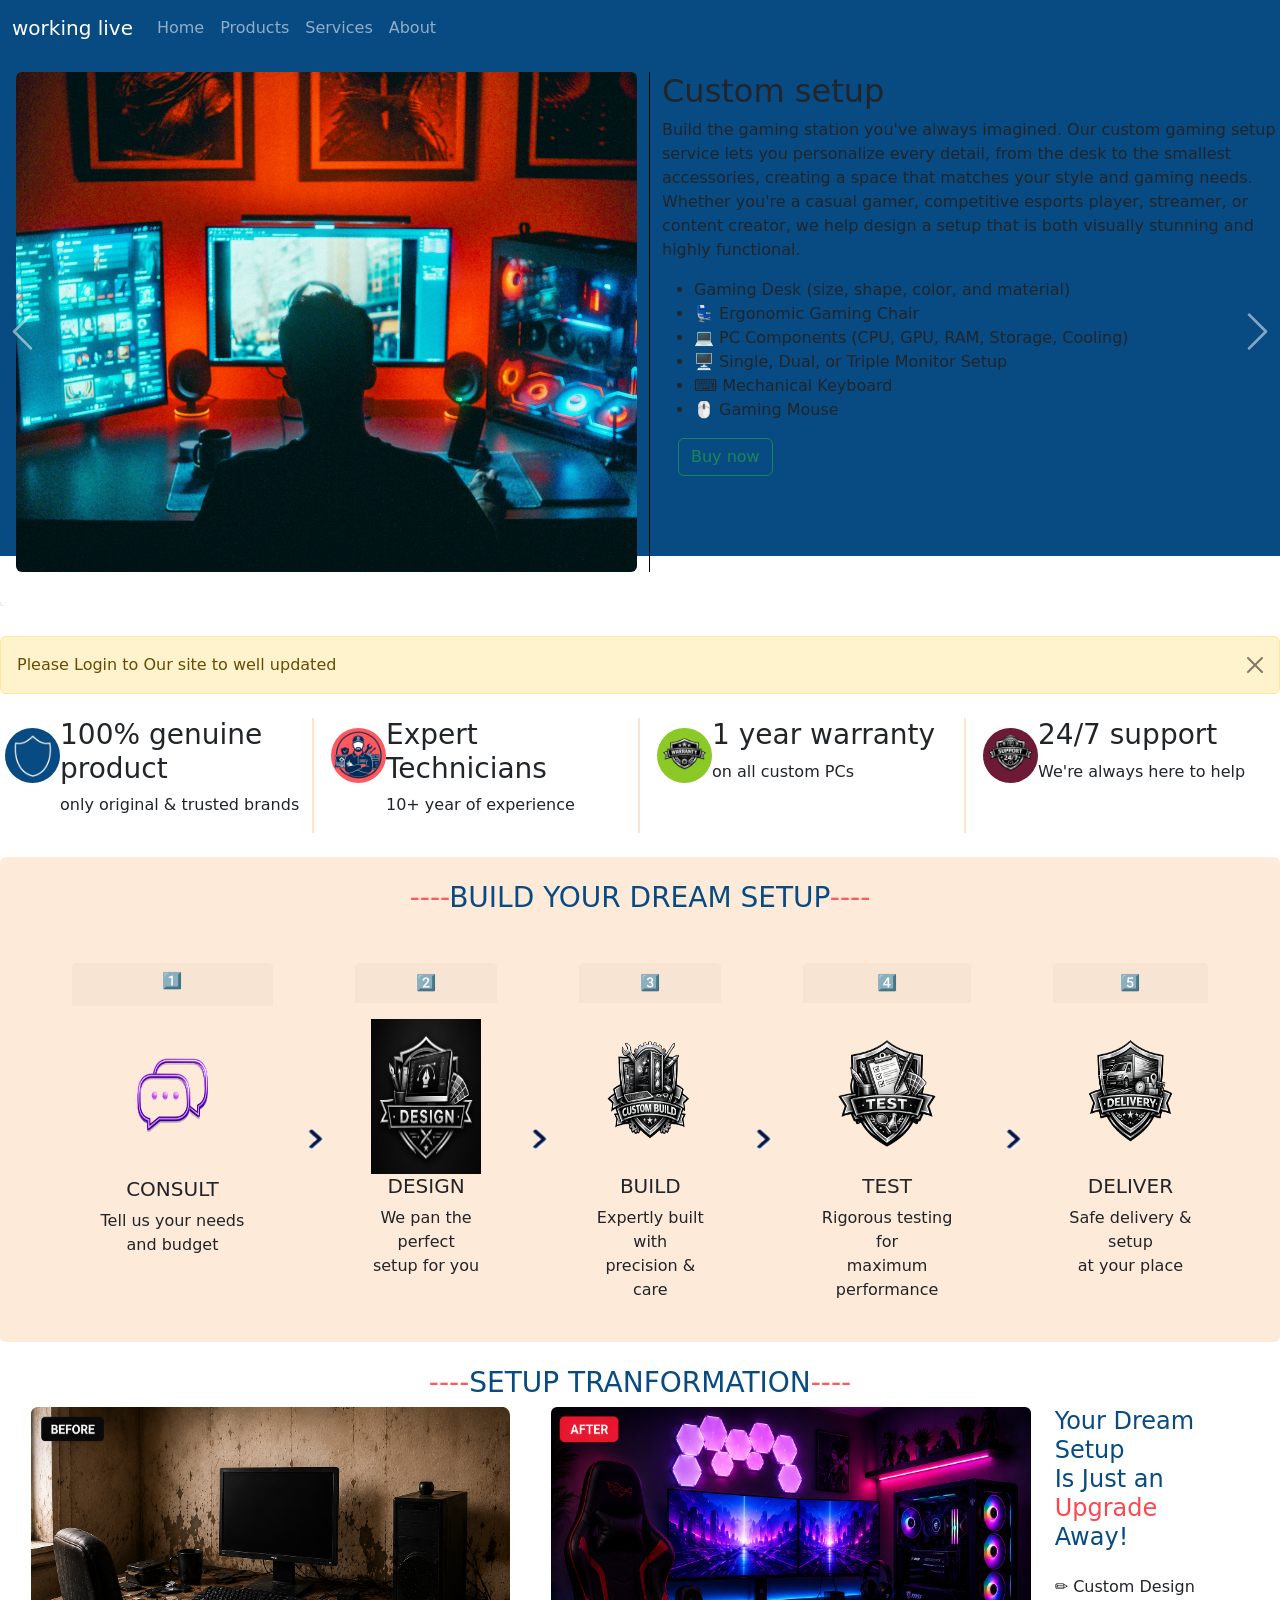
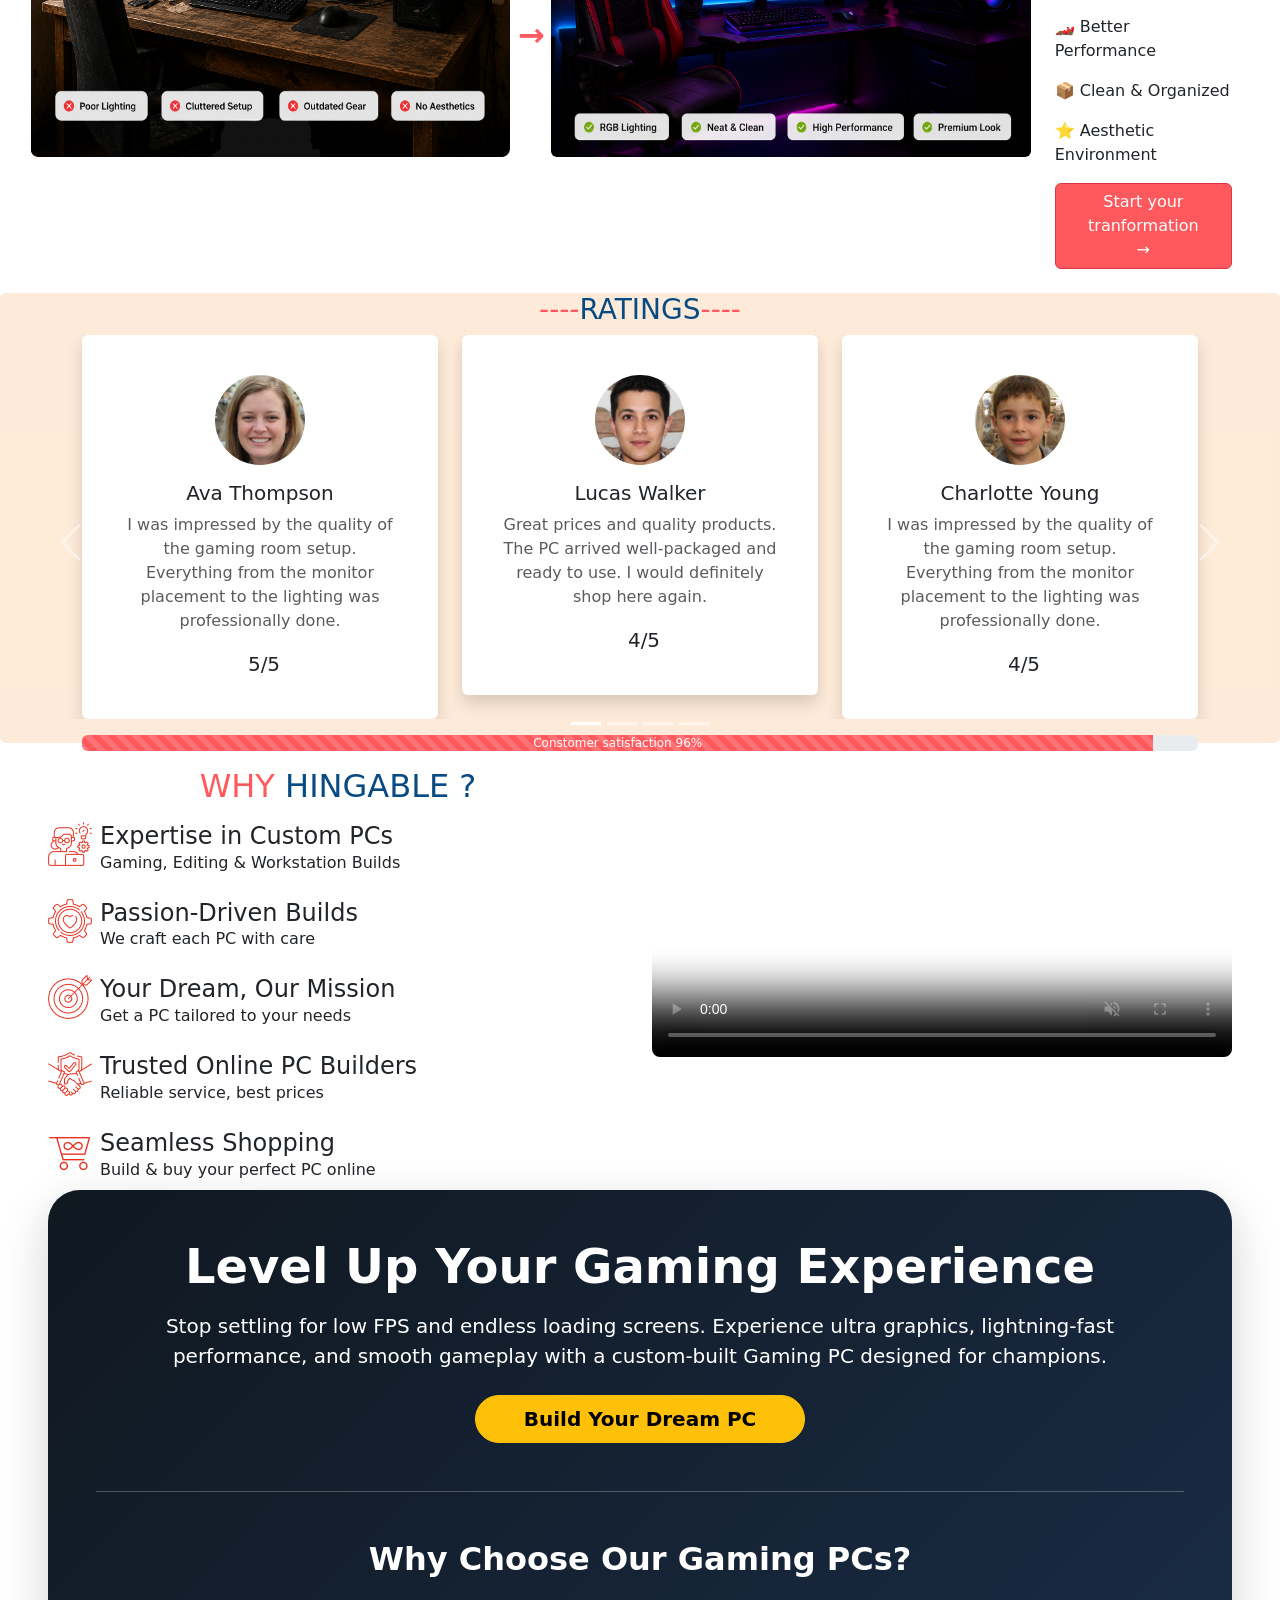
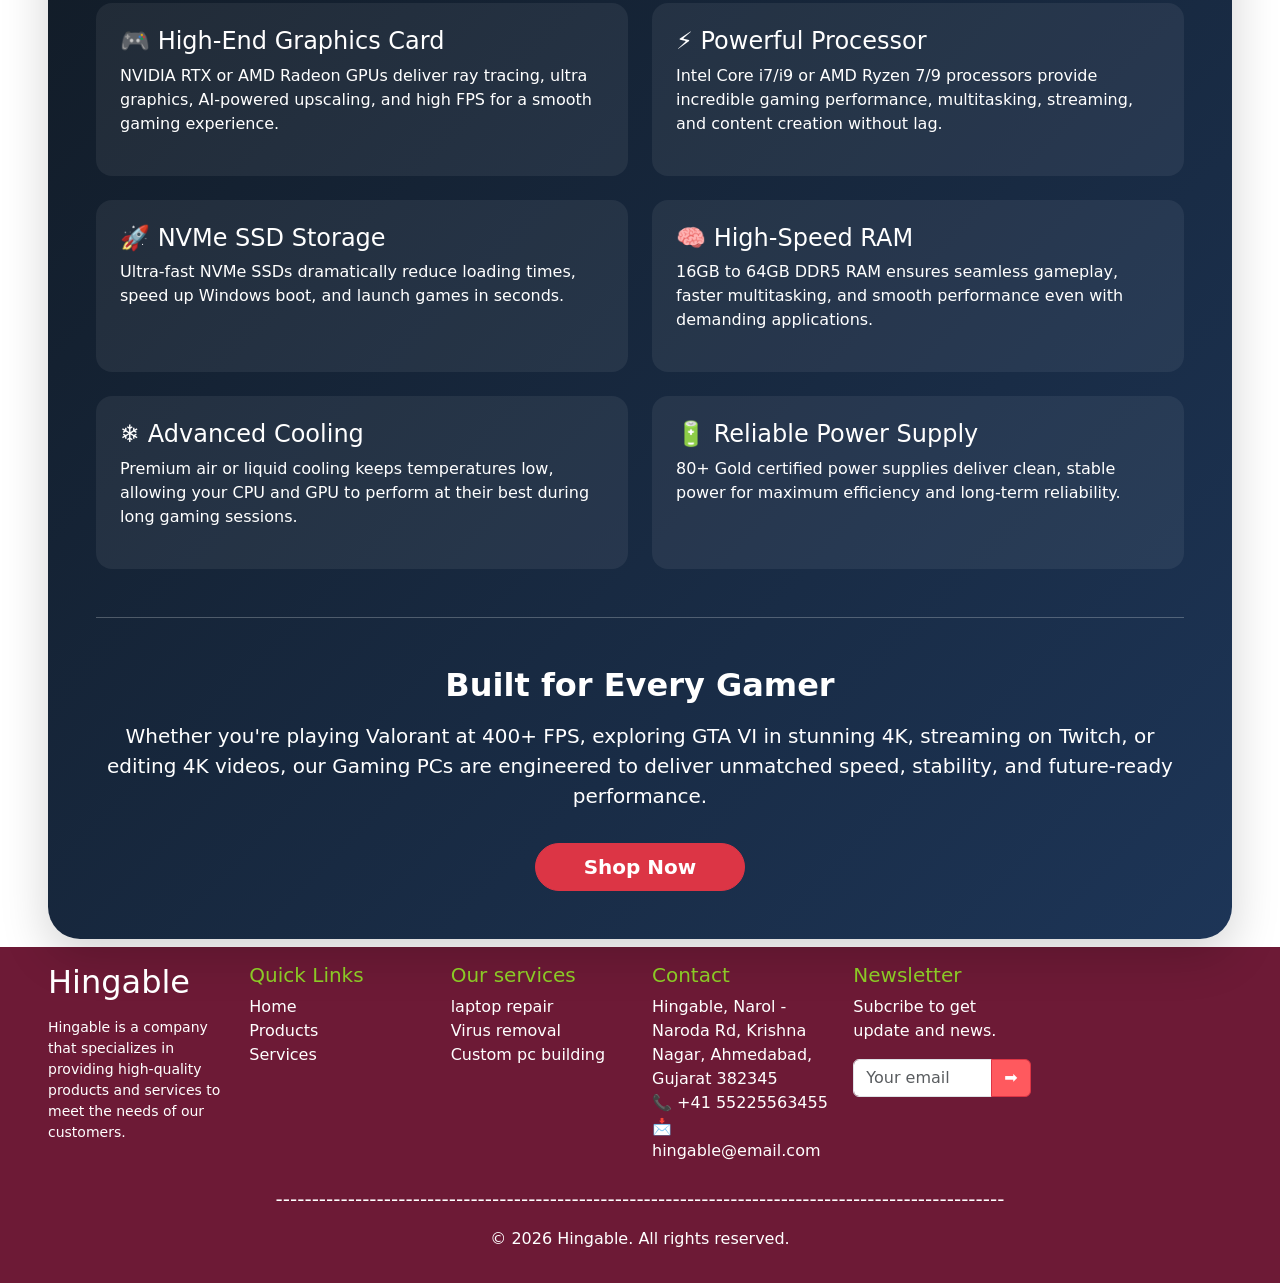
==== commit 325bc641: "checking pipeline if it workes or not" ====
--- a/index.html
+++ b/index.html
@@ -7,12 +7,12 @@
     <link href="https://cdn.jsdelivr.net/npm/bootstrap@5.3.8/dist/css/bootstrap.min.css" rel="stylesheet" integrity="sha384-sRIl4kxILFvY47J16cr9ZwB07vP4J8+LH7qKQnuqkuIAvNWLzeN8tE5YBujZqJLB" crossorigin="anonymous">
     <link rel="stylesheet" href="style.css">
 </head>
-<body class="g-6">
+<body class="g-5">
 <!-- Header -->
     <div class="container-fluid p-0 md-1">
         <nav class="navbar navbar-expand-lg navbar-dark" style="background-color: #084b83;">
             <div class="container-fluid">
-                <a class="navbar-brand" href="index.html">Hingable</a>
+                <a class="navbar-brand" href="index.html">working live</a>
                 <button class="navbar-toggler" type="button" data-bs-toggle="collapse" data-bs-target="#nid">
                     <span class="navbar-toggler-icon"></span>
                 </button>
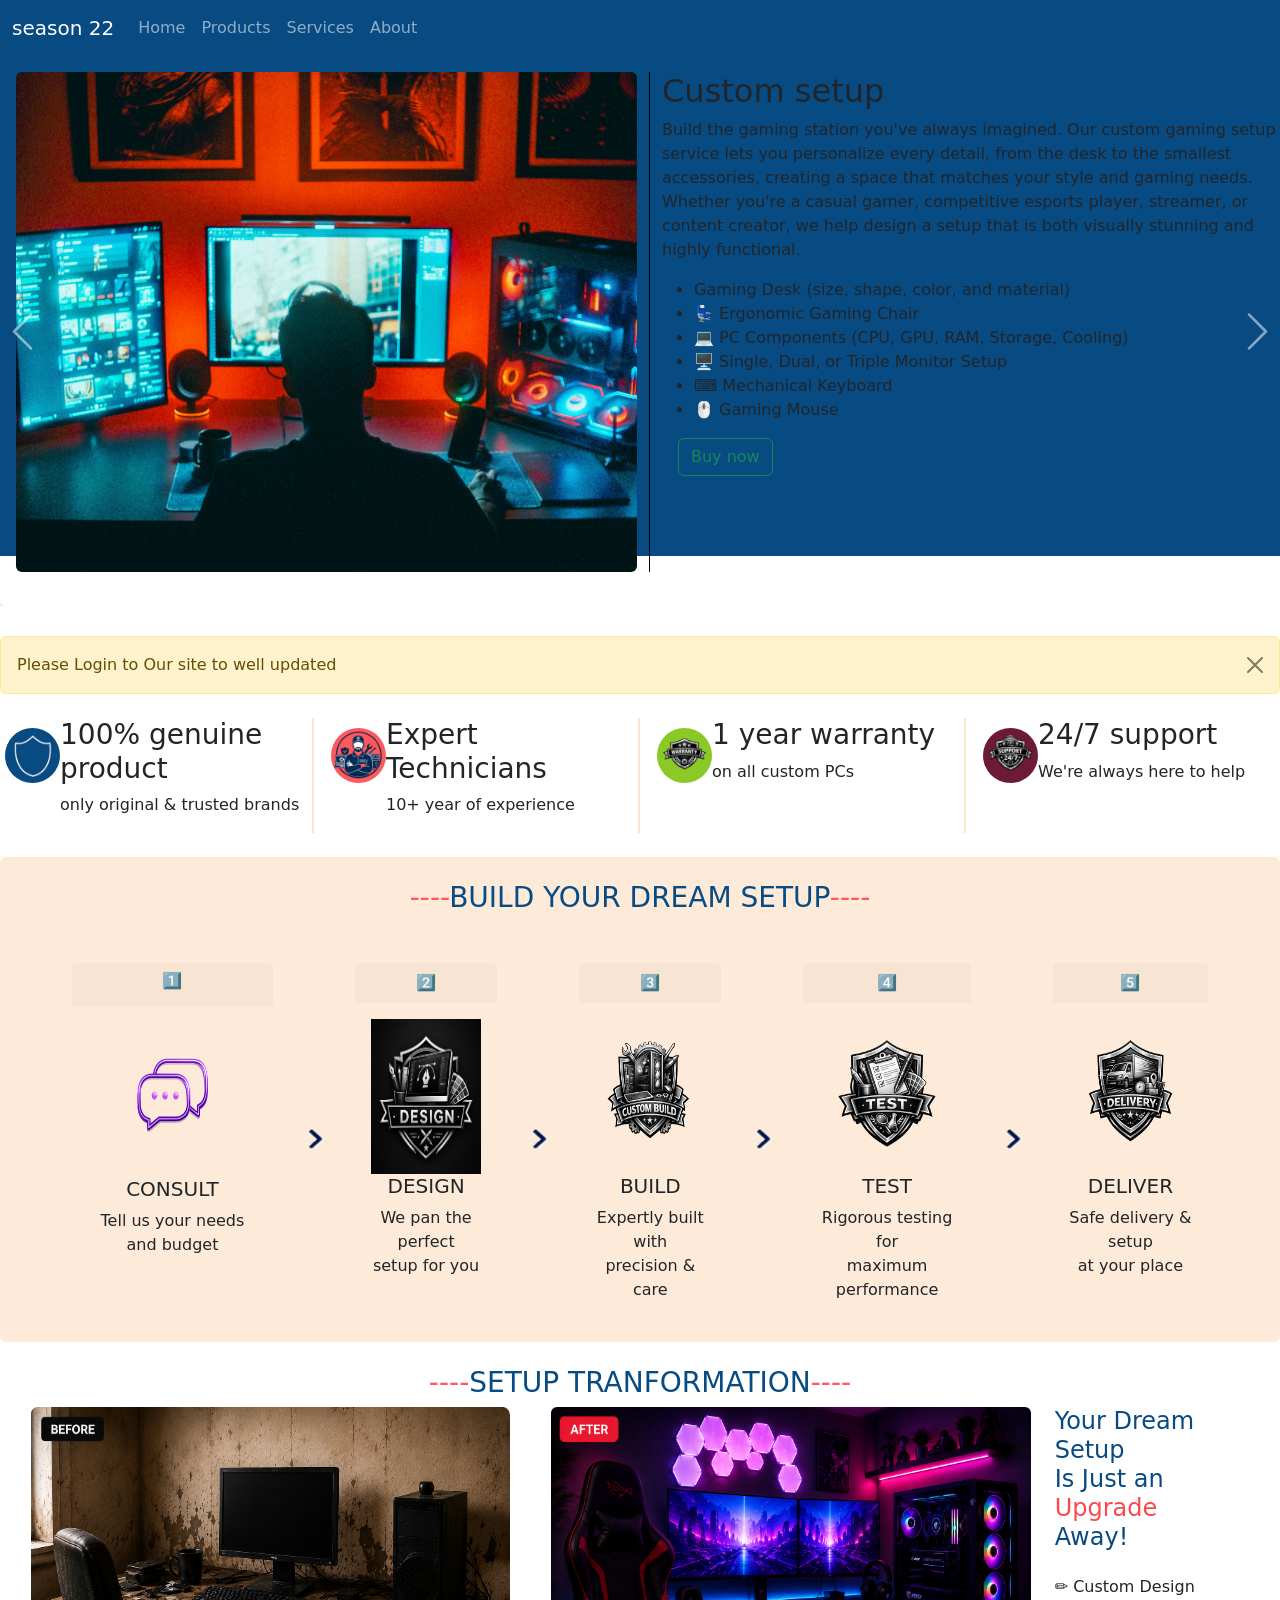
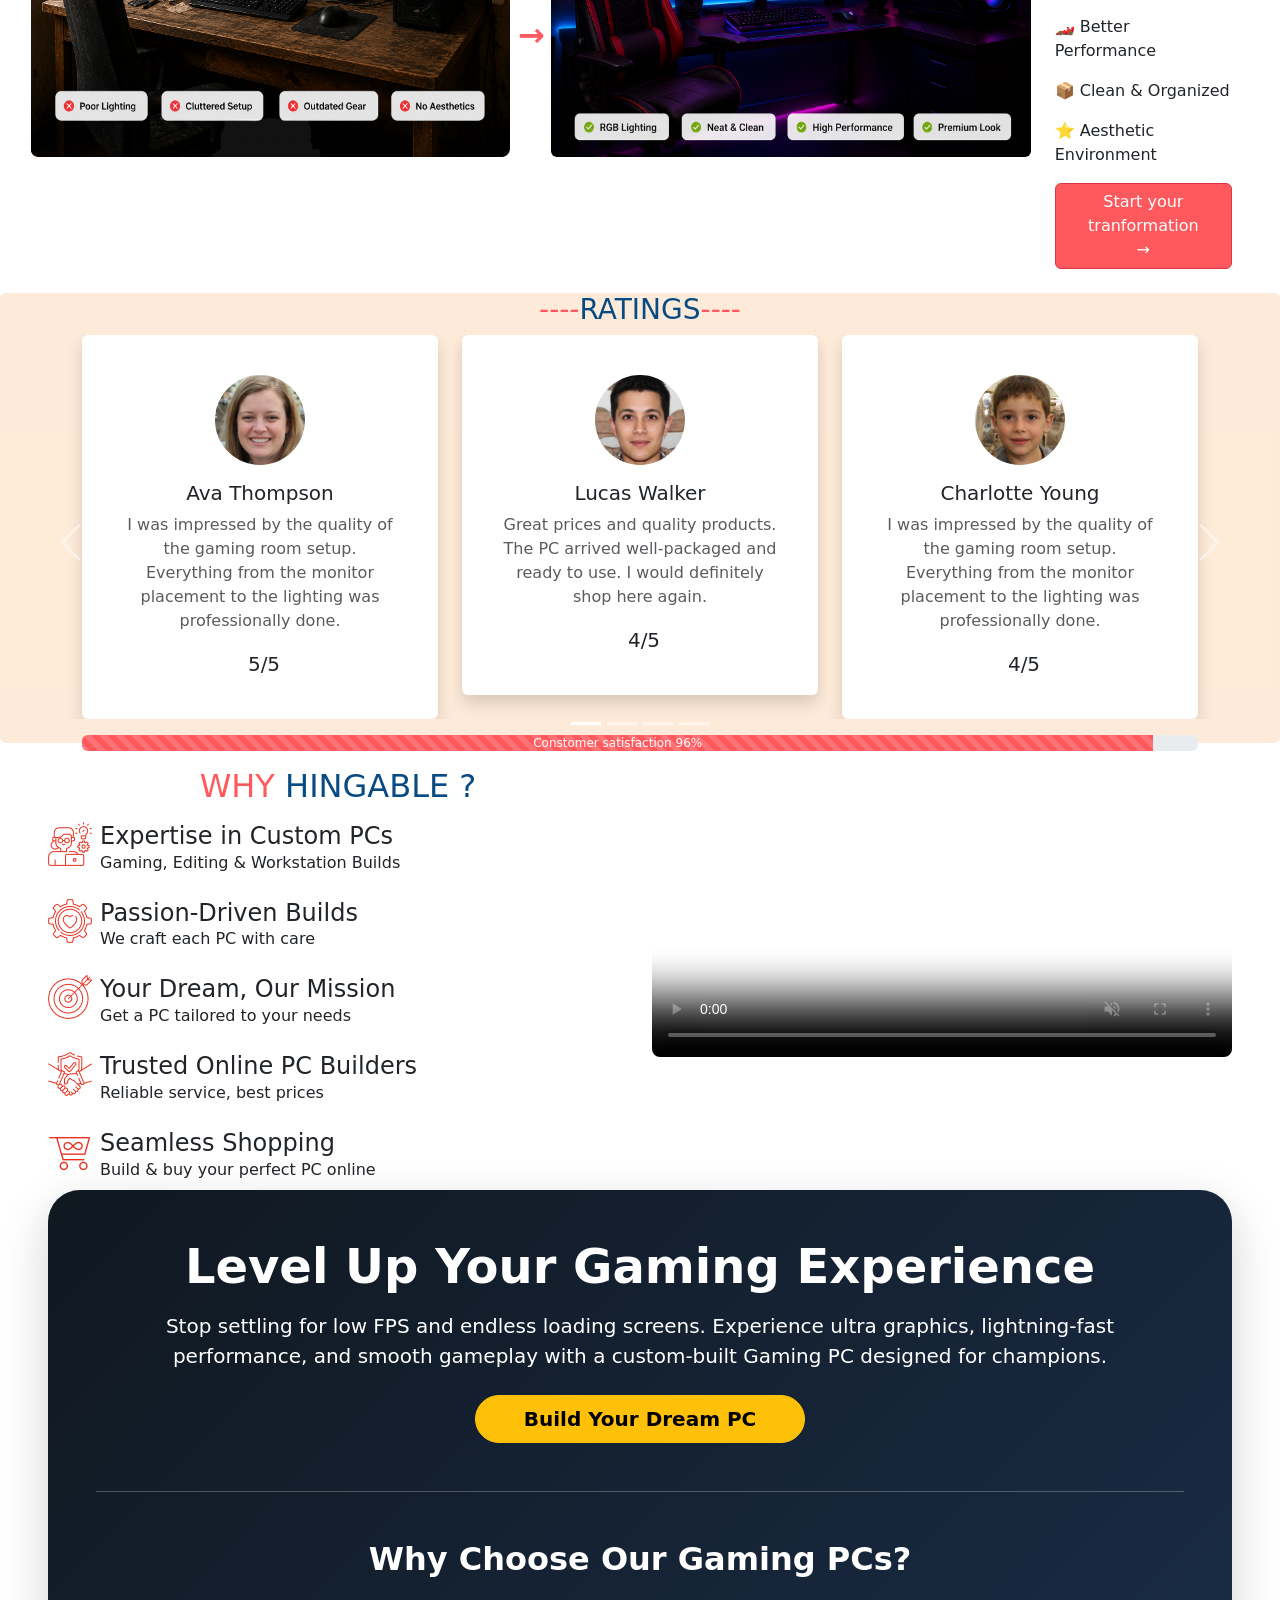
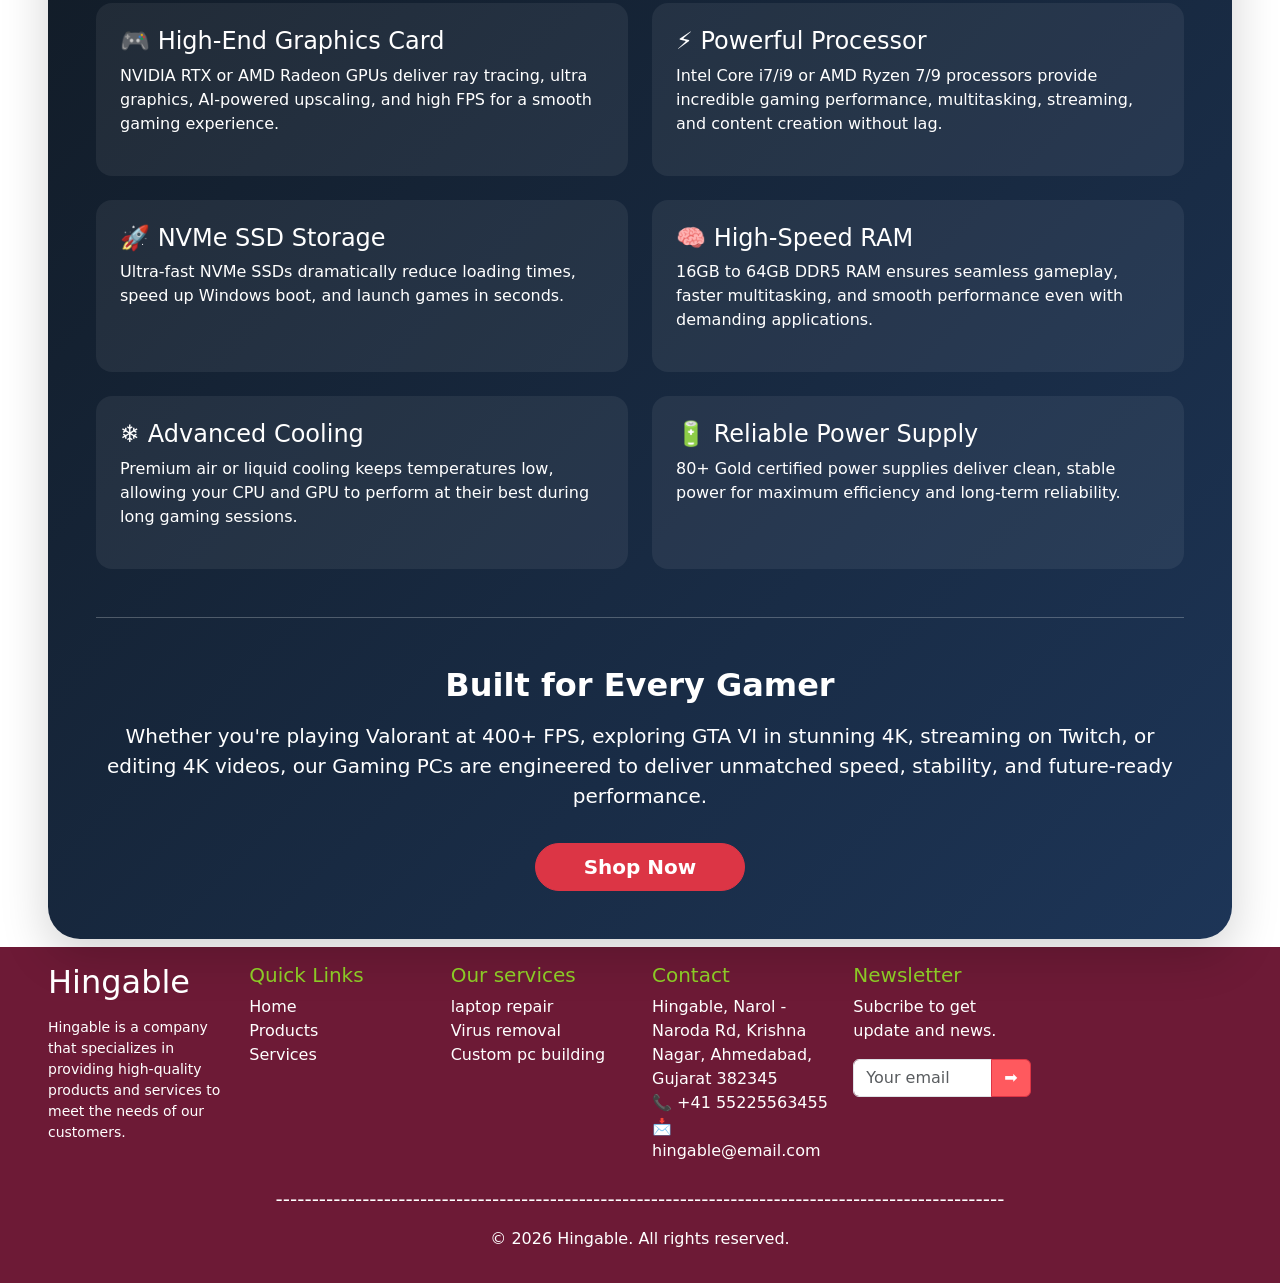
==== commit a9b1b62f: "second try" ====
--- a/index.html
+++ b/index.html
@@ -12,7 +12,7 @@
     <div class="container-fluid p-0 md-1">
         <nav class="navbar navbar-expand-lg navbar-dark" style="background-color: #084b83;">
             <div class="container-fluid">
-                <a class="navbar-brand" href="index.html">working live</a>
+                <a class="navbar-brand" href="index.html">season 22</a>
                 <button class="navbar-toggler" type="button" data-bs-toggle="collapse" data-bs-target="#nid">
                     <span class="navbar-toggler-icon"></span>
                 </button>
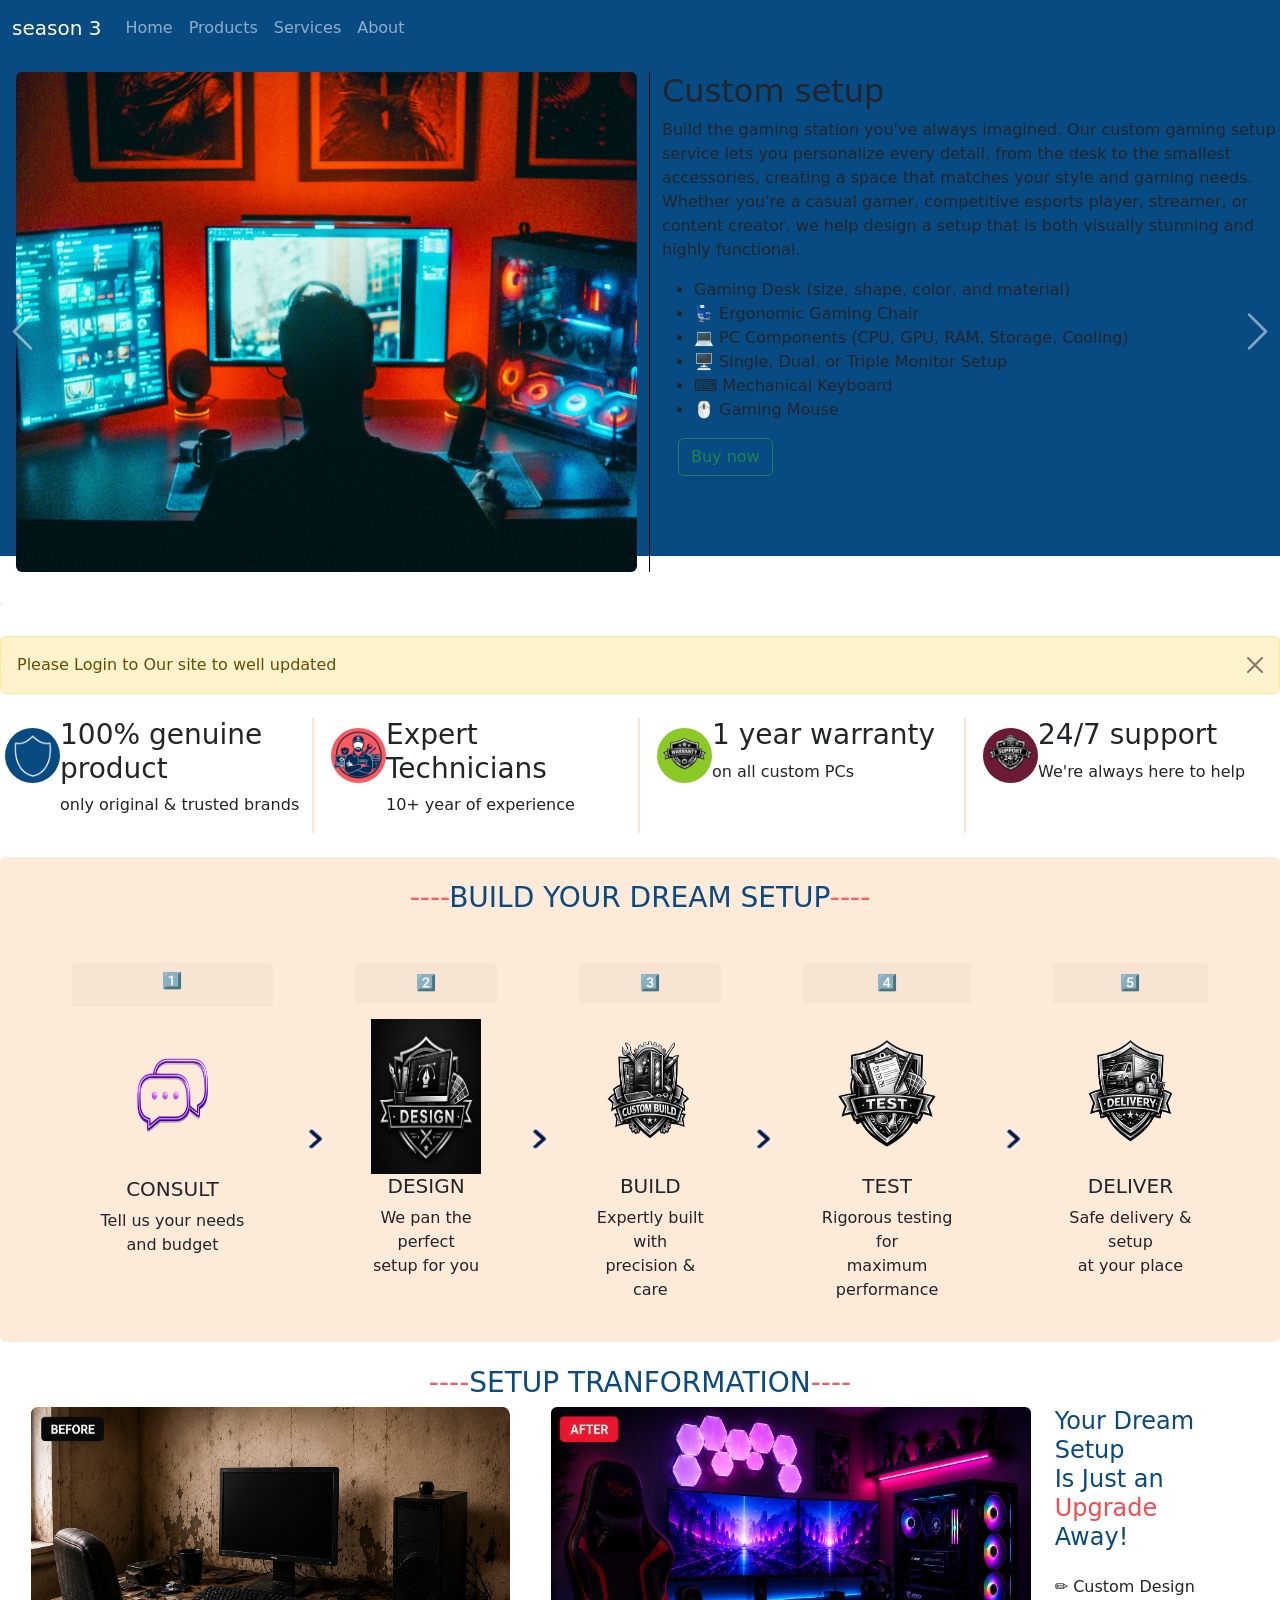
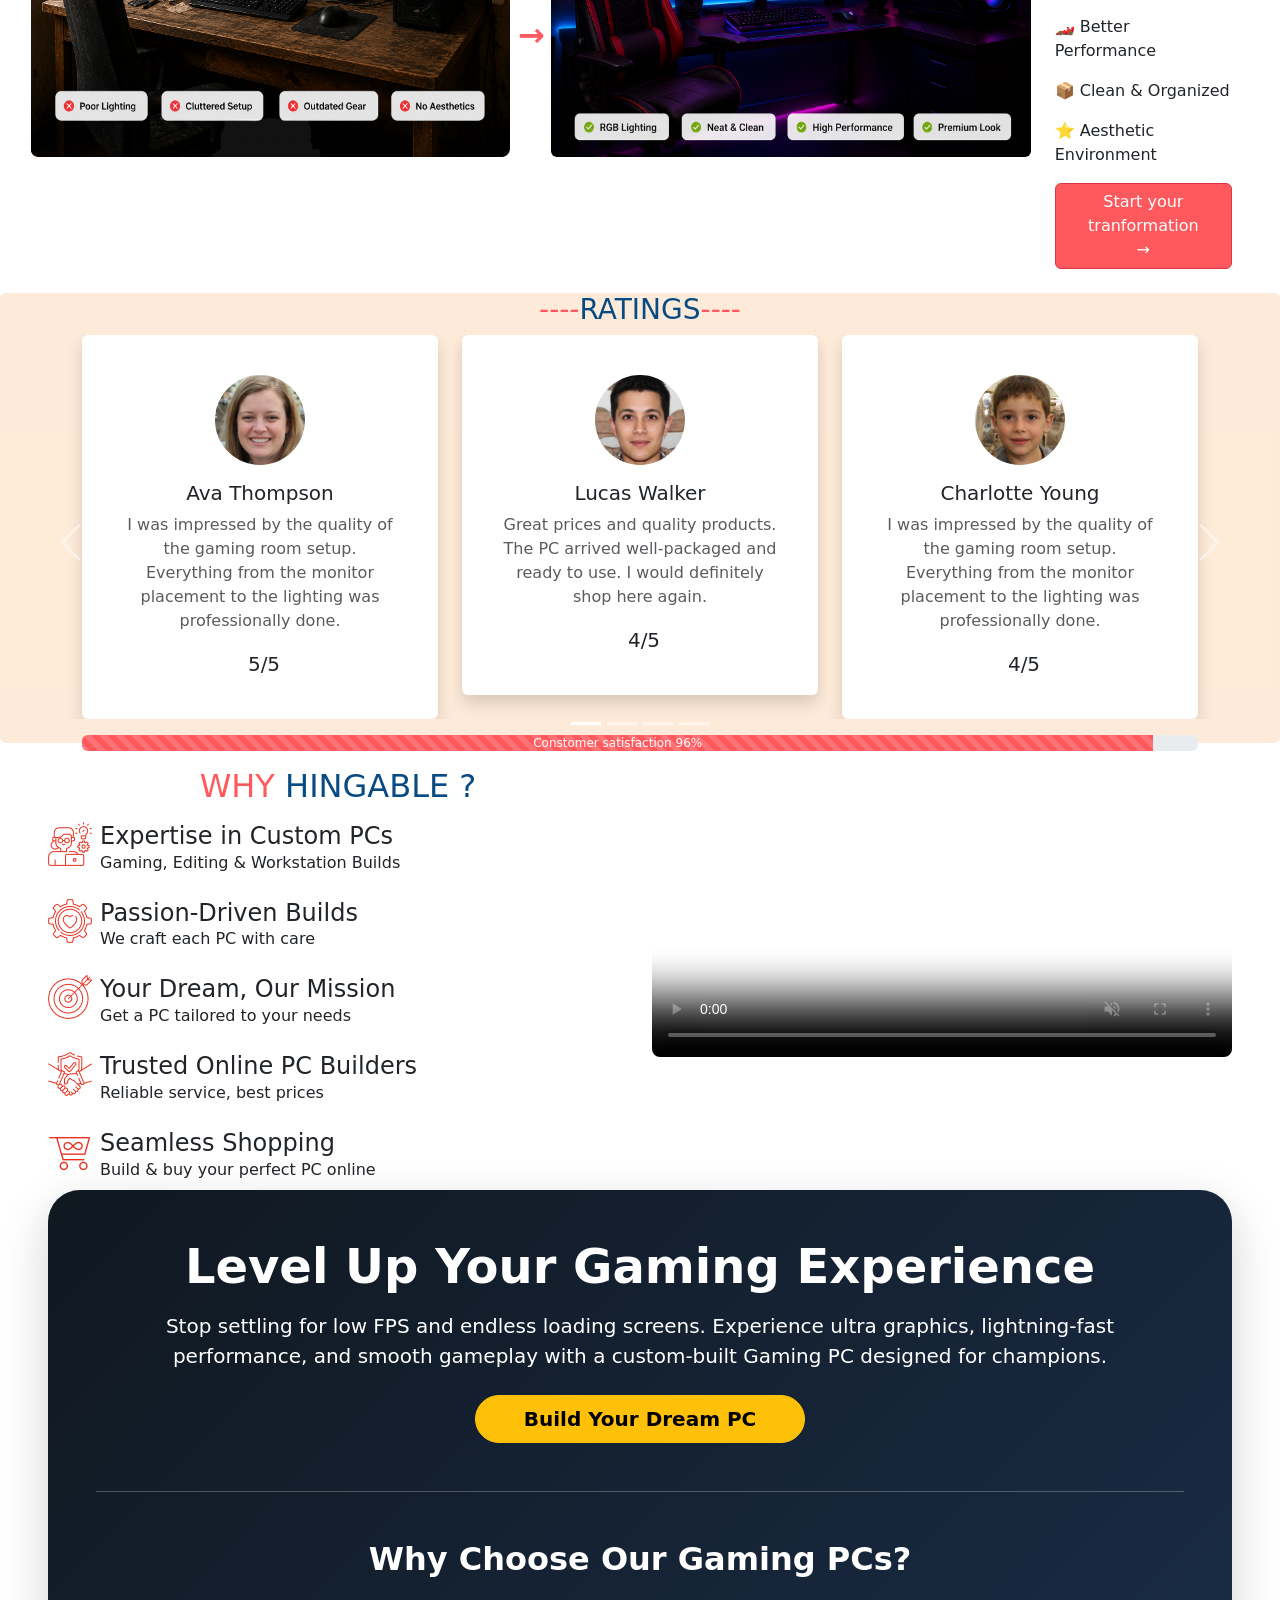
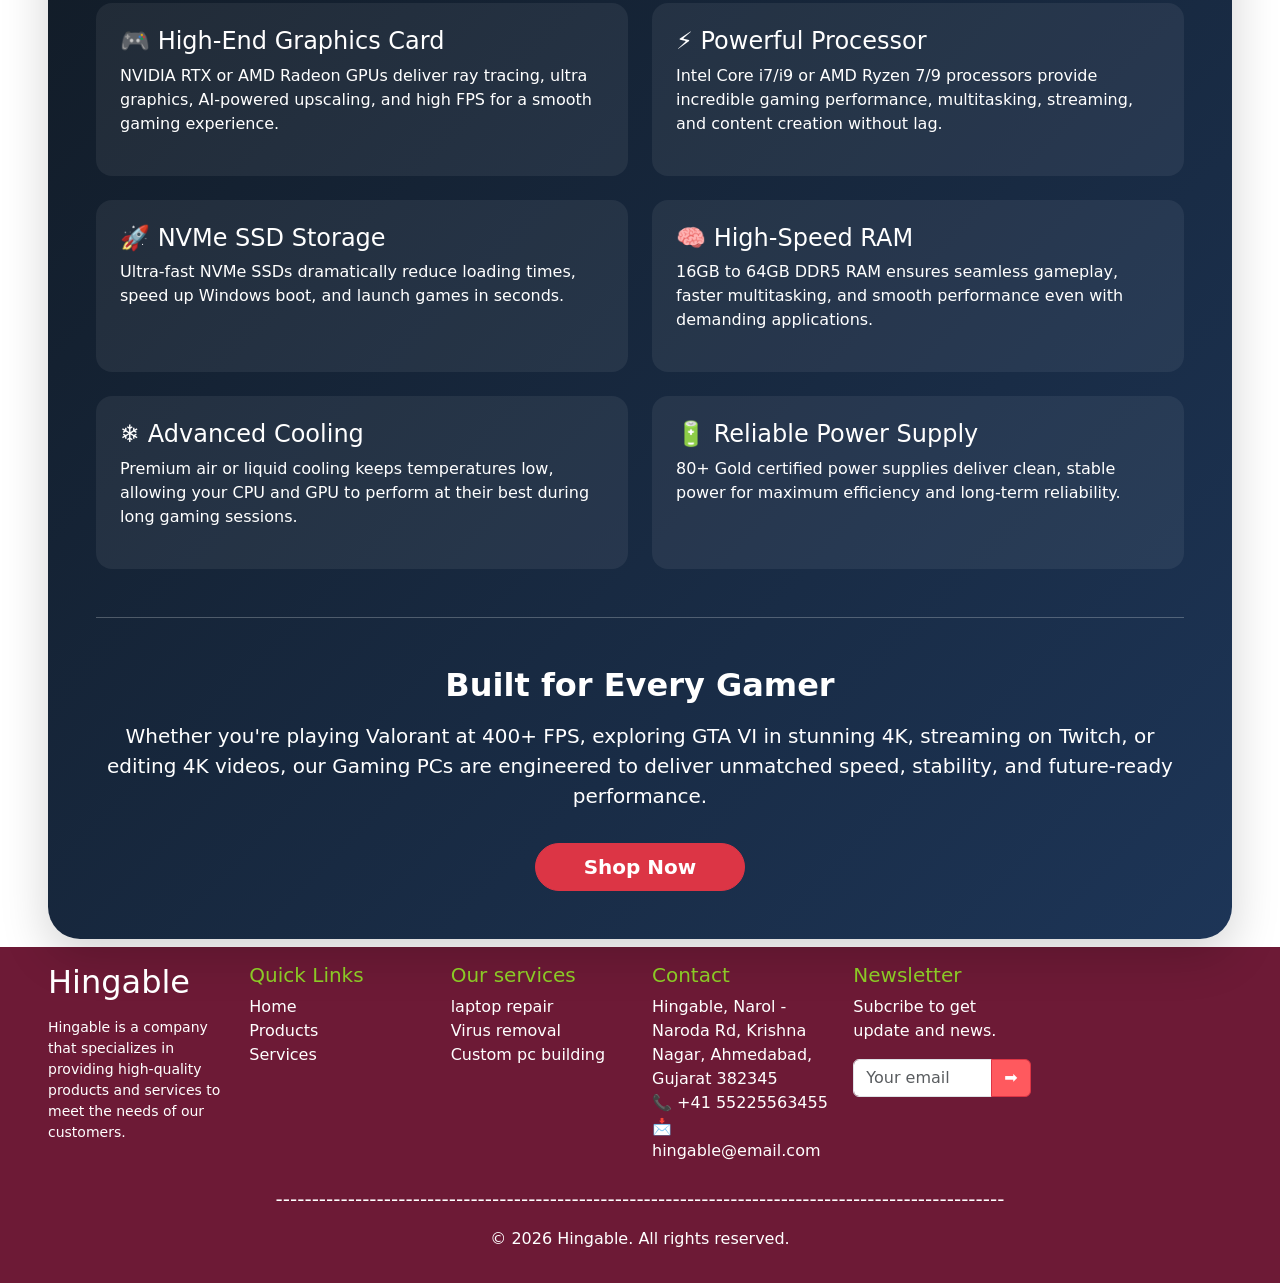
==== commit 34c56c49: "third try" ====
--- a/index.html
+++ b/index.html
@@ -12,7 +12,7 @@
     <div class="container-fluid p-0 md-1">
         <nav class="navbar navbar-expand-lg navbar-dark" style="background-color: #084b83;">
             <div class="container-fluid">
-                <a class="navbar-brand" href="index.html">season 22</a>
+                <a class="navbar-brand" href="index.html">season 3</a>
                 <button class="navbar-toggler" type="button" data-bs-toggle="collapse" data-bs-target="#nid">
                     <span class="navbar-toggler-icon"></span>
                 </button>
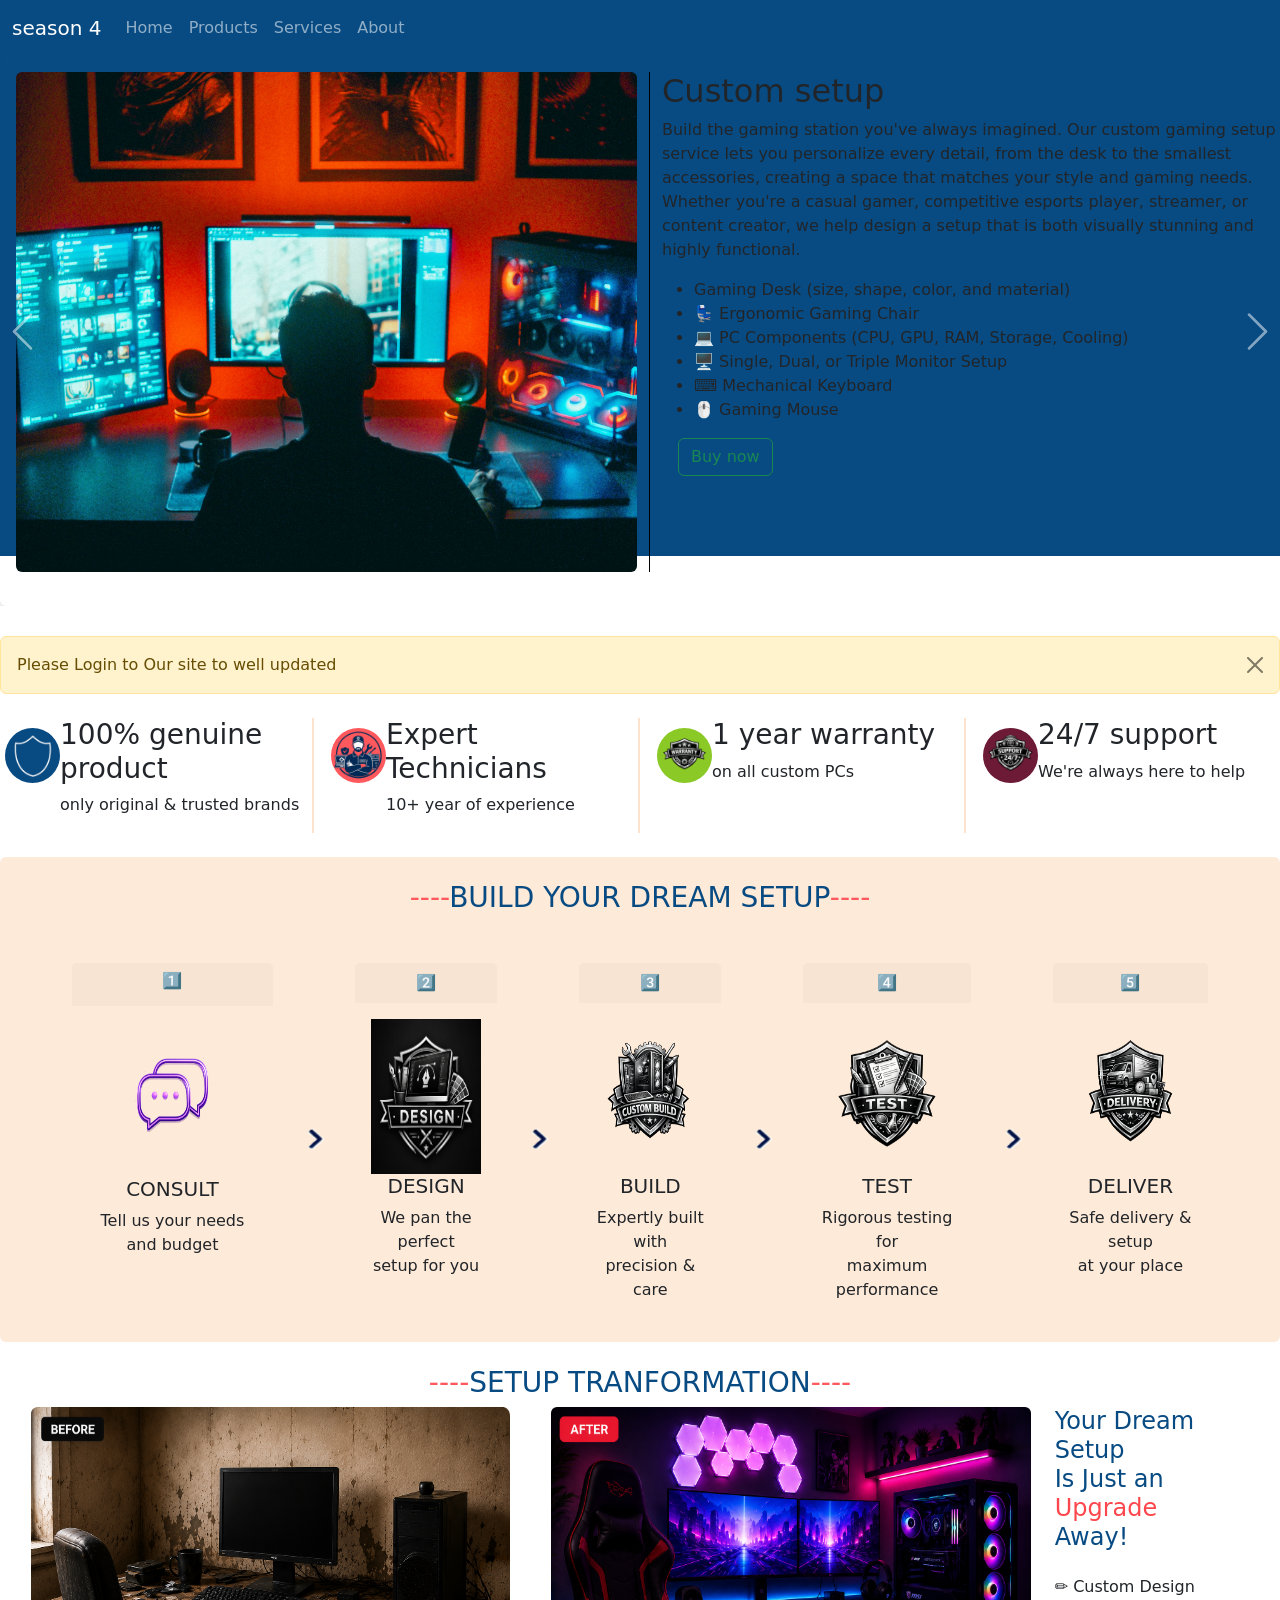
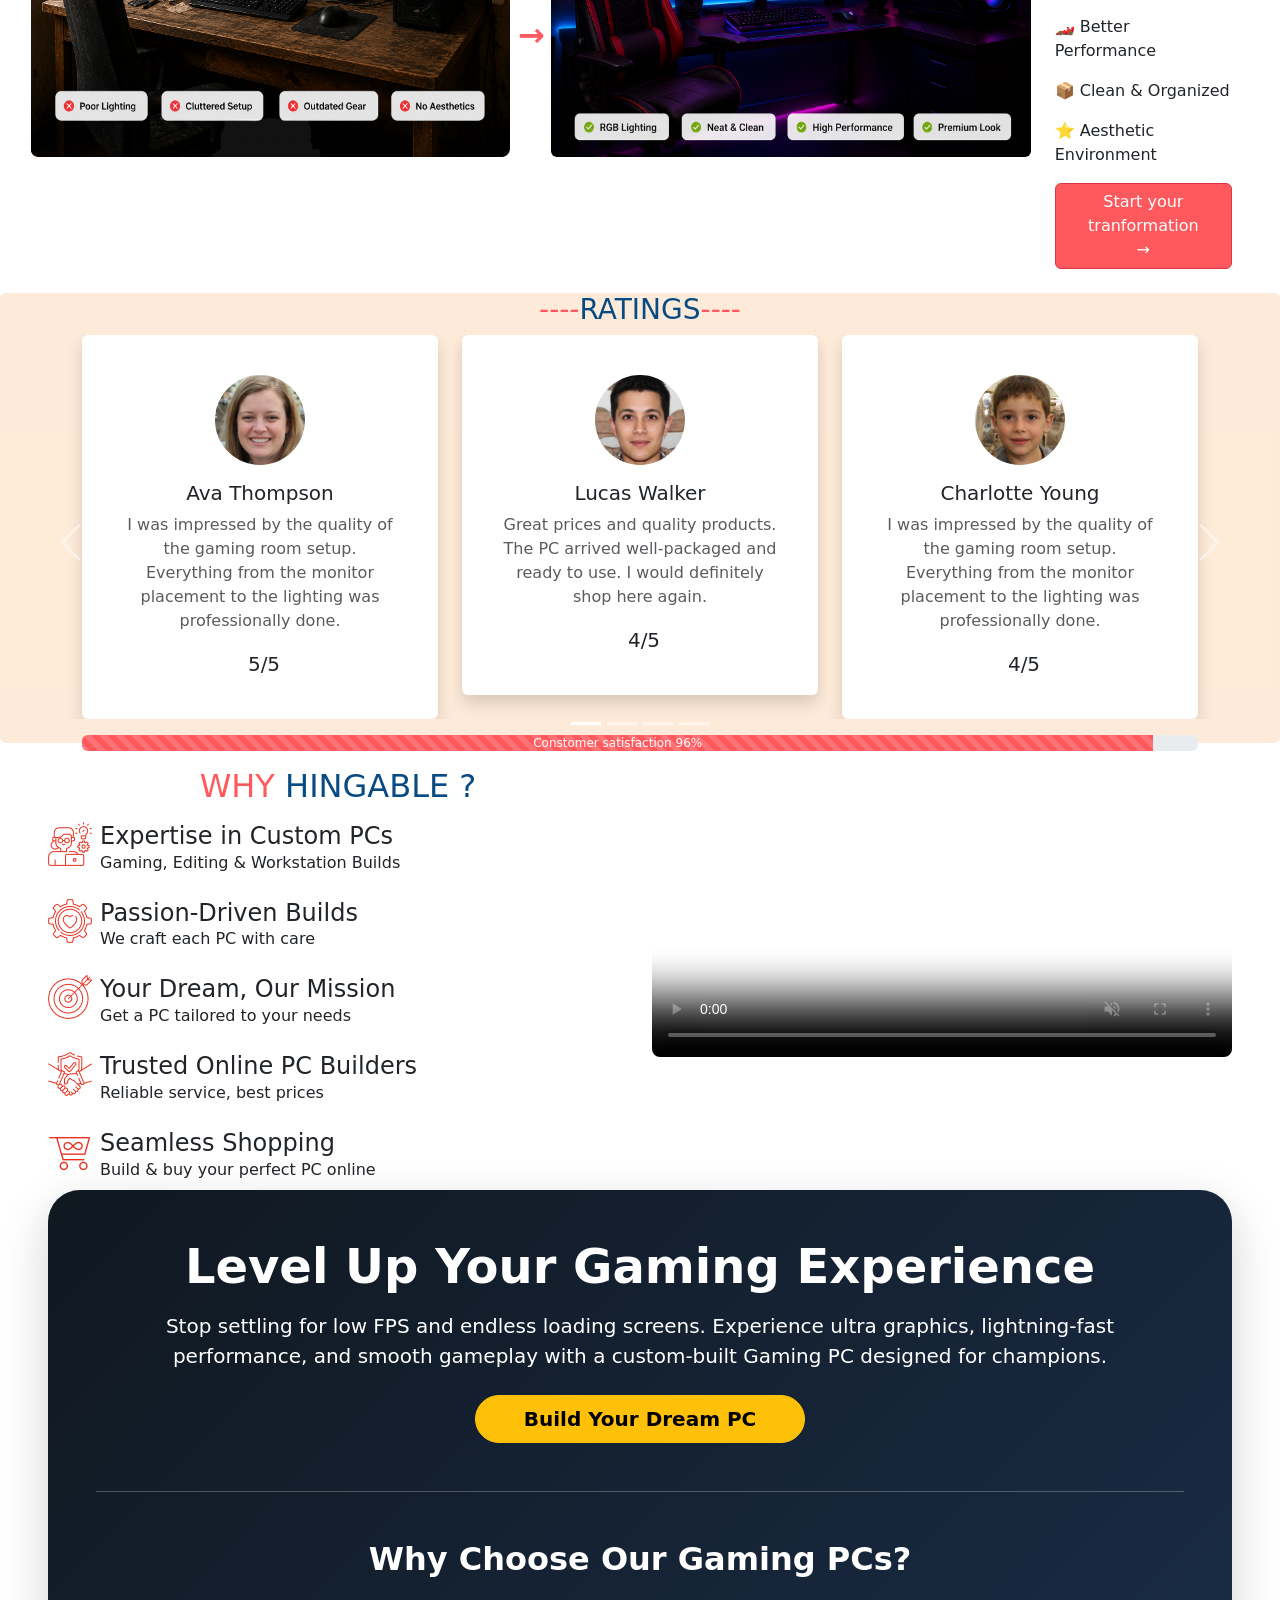
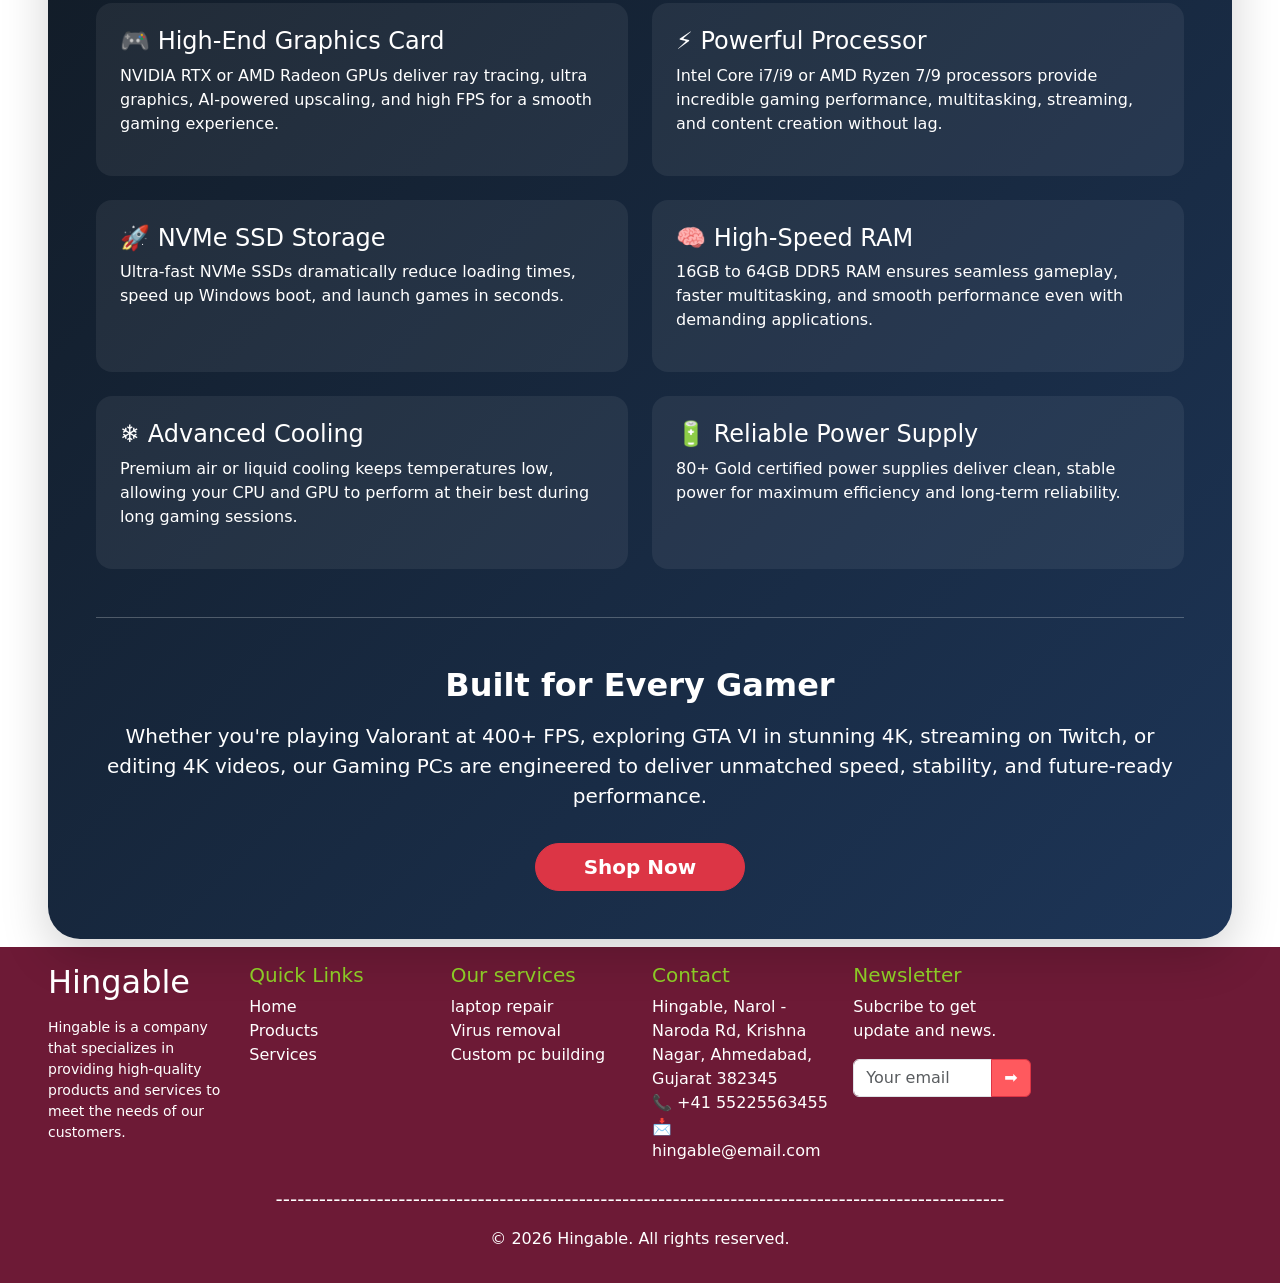
==== commit 2df1d326: "fourth try" ====
--- a/index.html
+++ b/index.html
@@ -12,7 +12,7 @@
     <div class="container-fluid p-0 md-1">
         <nav class="navbar navbar-expand-lg navbar-dark" style="background-color: #084b83;">
             <div class="container-fluid">
-                <a class="navbar-brand" href="index.html">season 3</a>
+                <a class="navbar-brand" href="index.html">season 4</a>
                 <button class="navbar-toggler" type="button" data-bs-toggle="collapse" data-bs-target="#nid">
                     <span class="navbar-toggler-icon"></span>
                 </button>
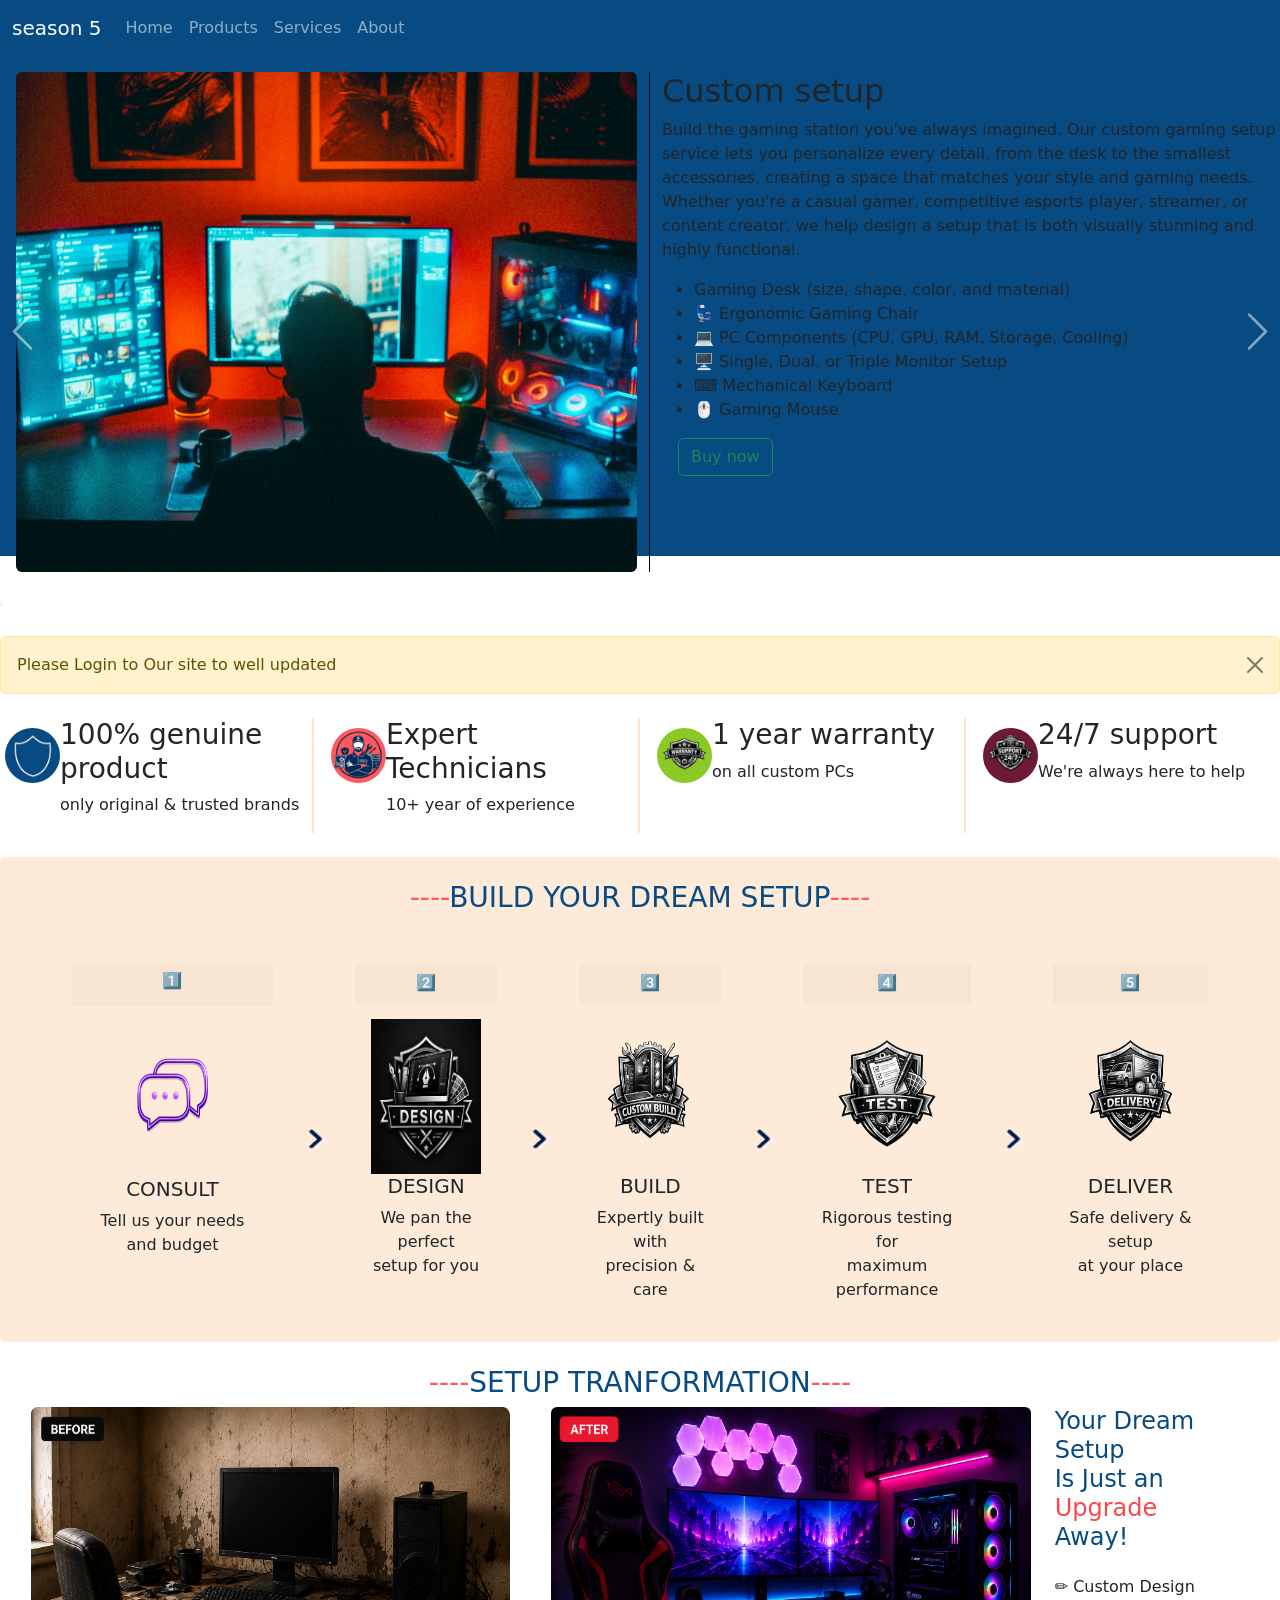
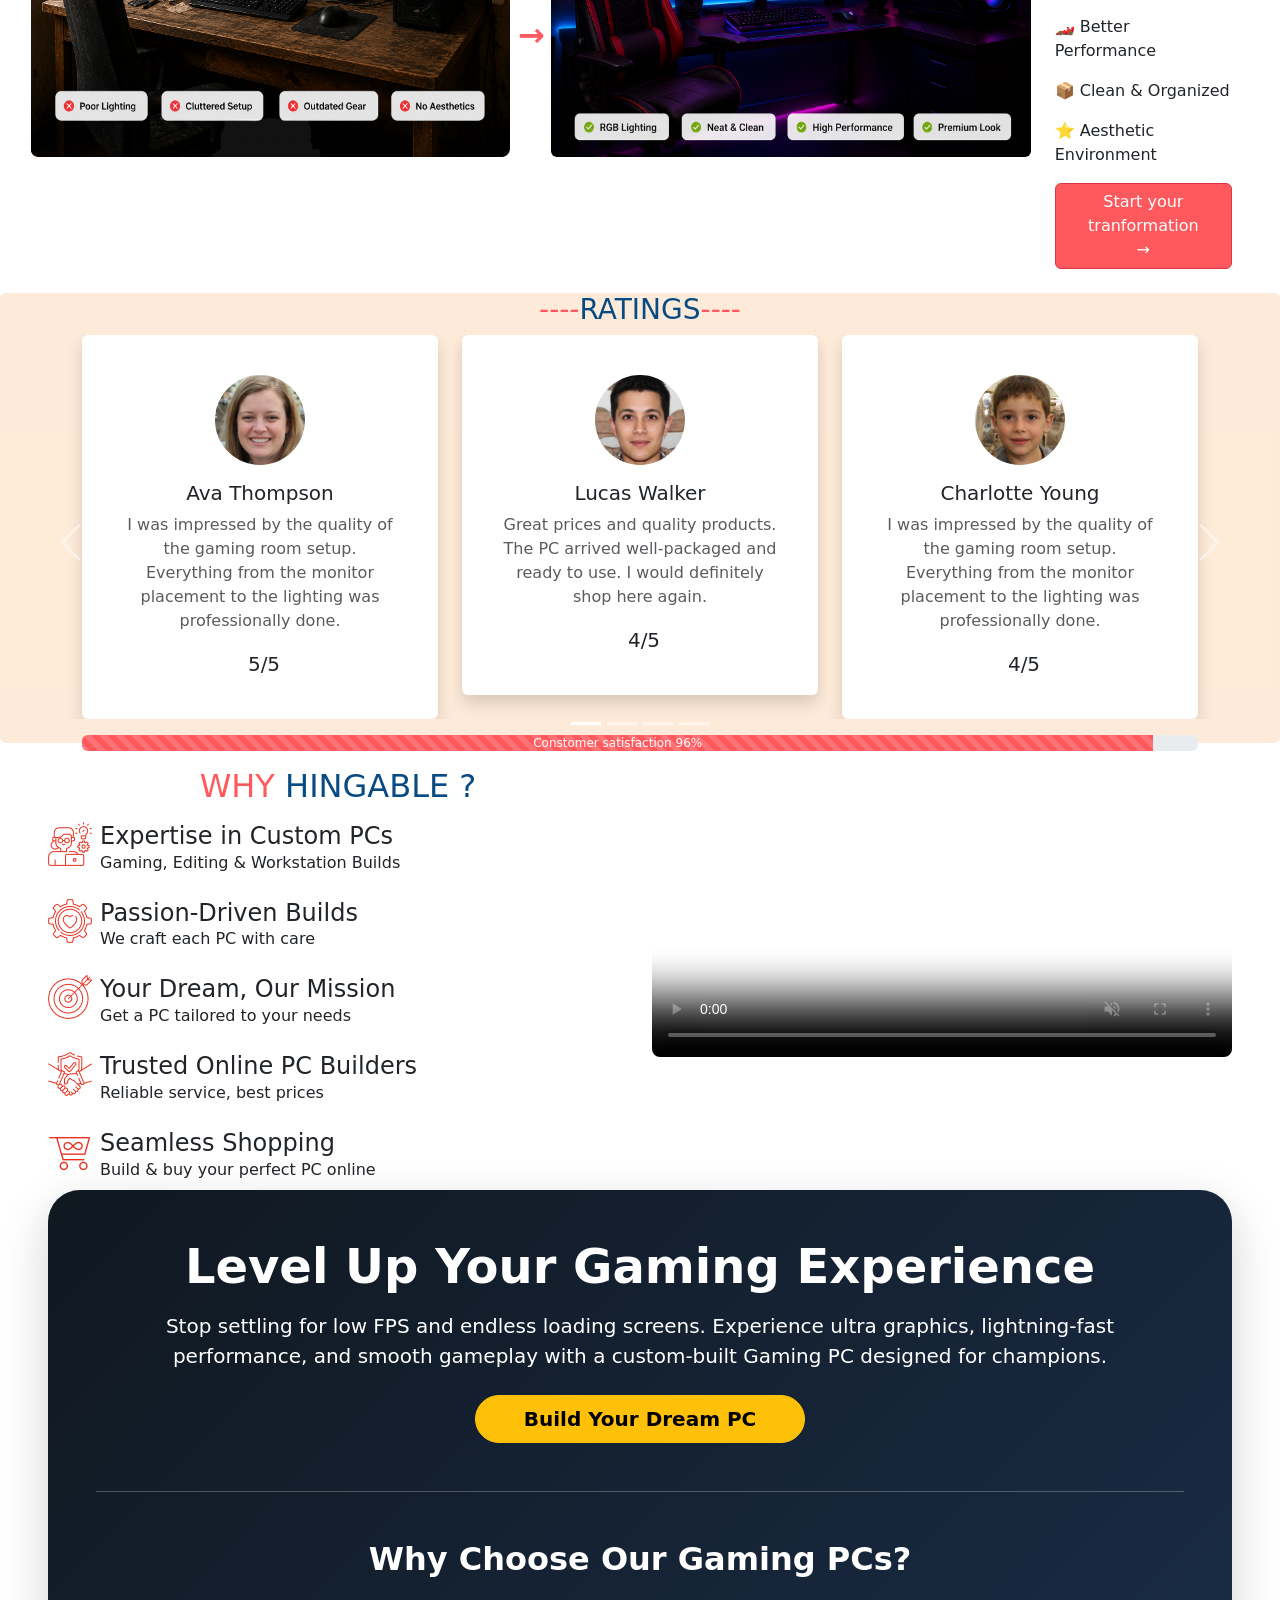
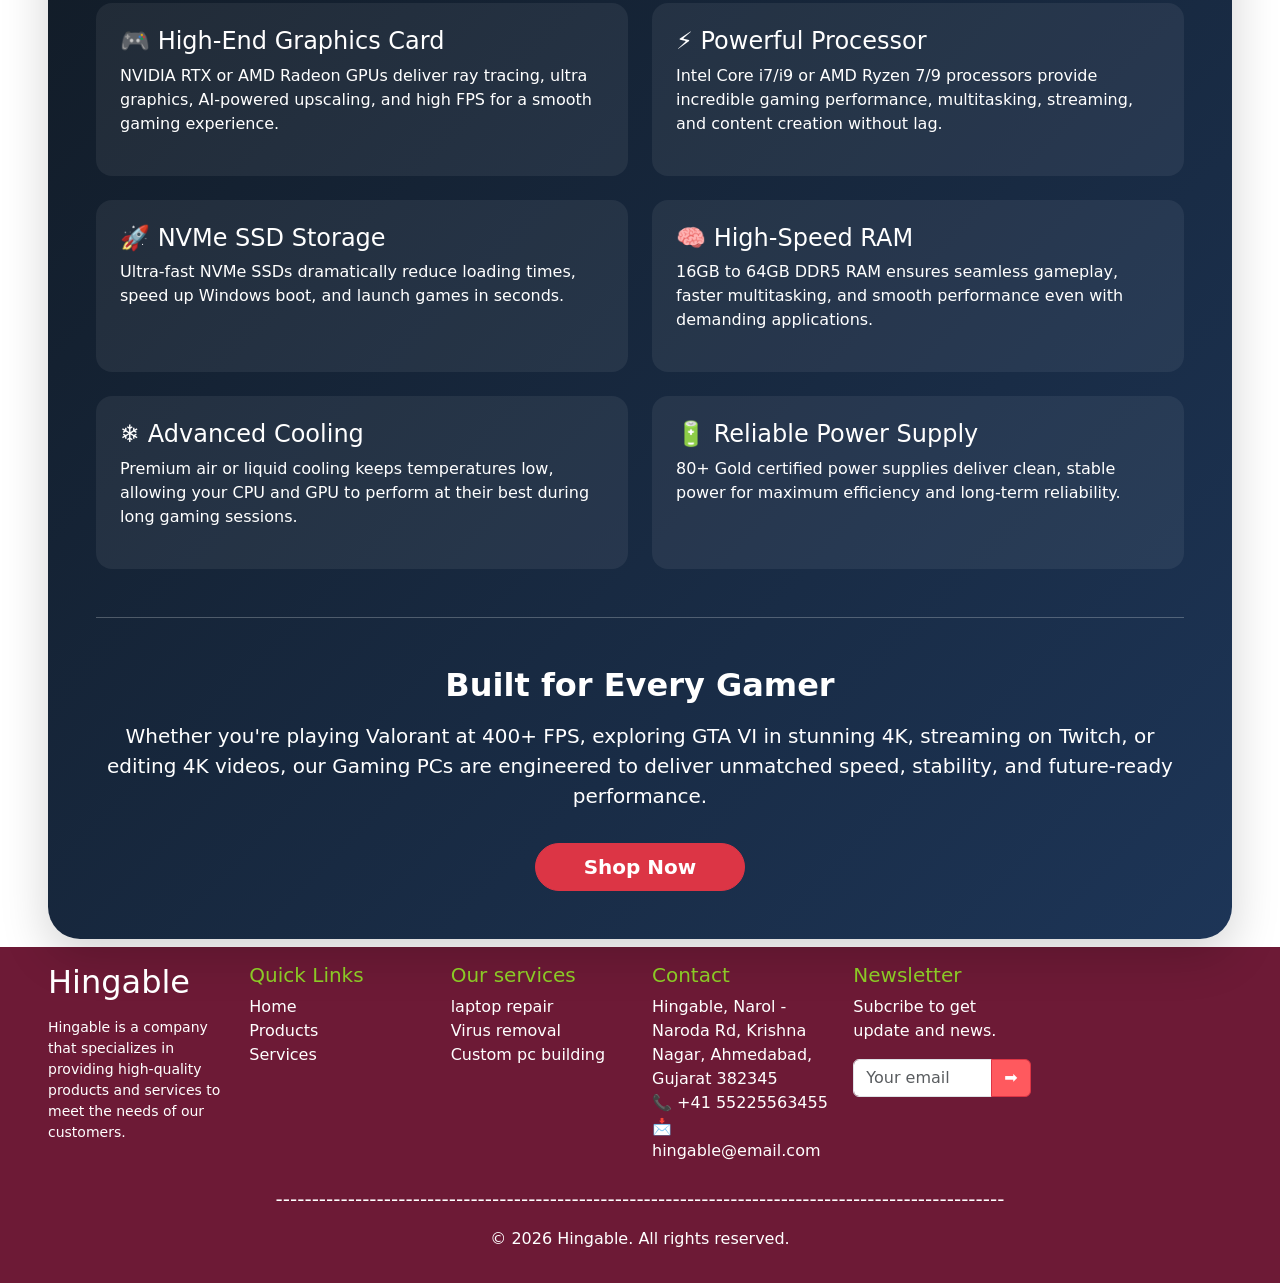
==== commit 0144aeda: "fourth try" ====
--- a/index.html
+++ b/index.html
@@ -12,7 +12,7 @@
     <div class="container-fluid p-0 md-1">
         <nav class="navbar navbar-expand-lg navbar-dark" style="background-color: #084b83;">
             <div class="container-fluid">
-                <a class="navbar-brand" href="index.html">season 4</a>
+                <a class="navbar-brand" href="index.html">season 5</a>
                 <button class="navbar-toggler" type="button" data-bs-toggle="collapse" data-bs-target="#nid">
                     <span class="navbar-toggler-icon"></span>
                 </button>
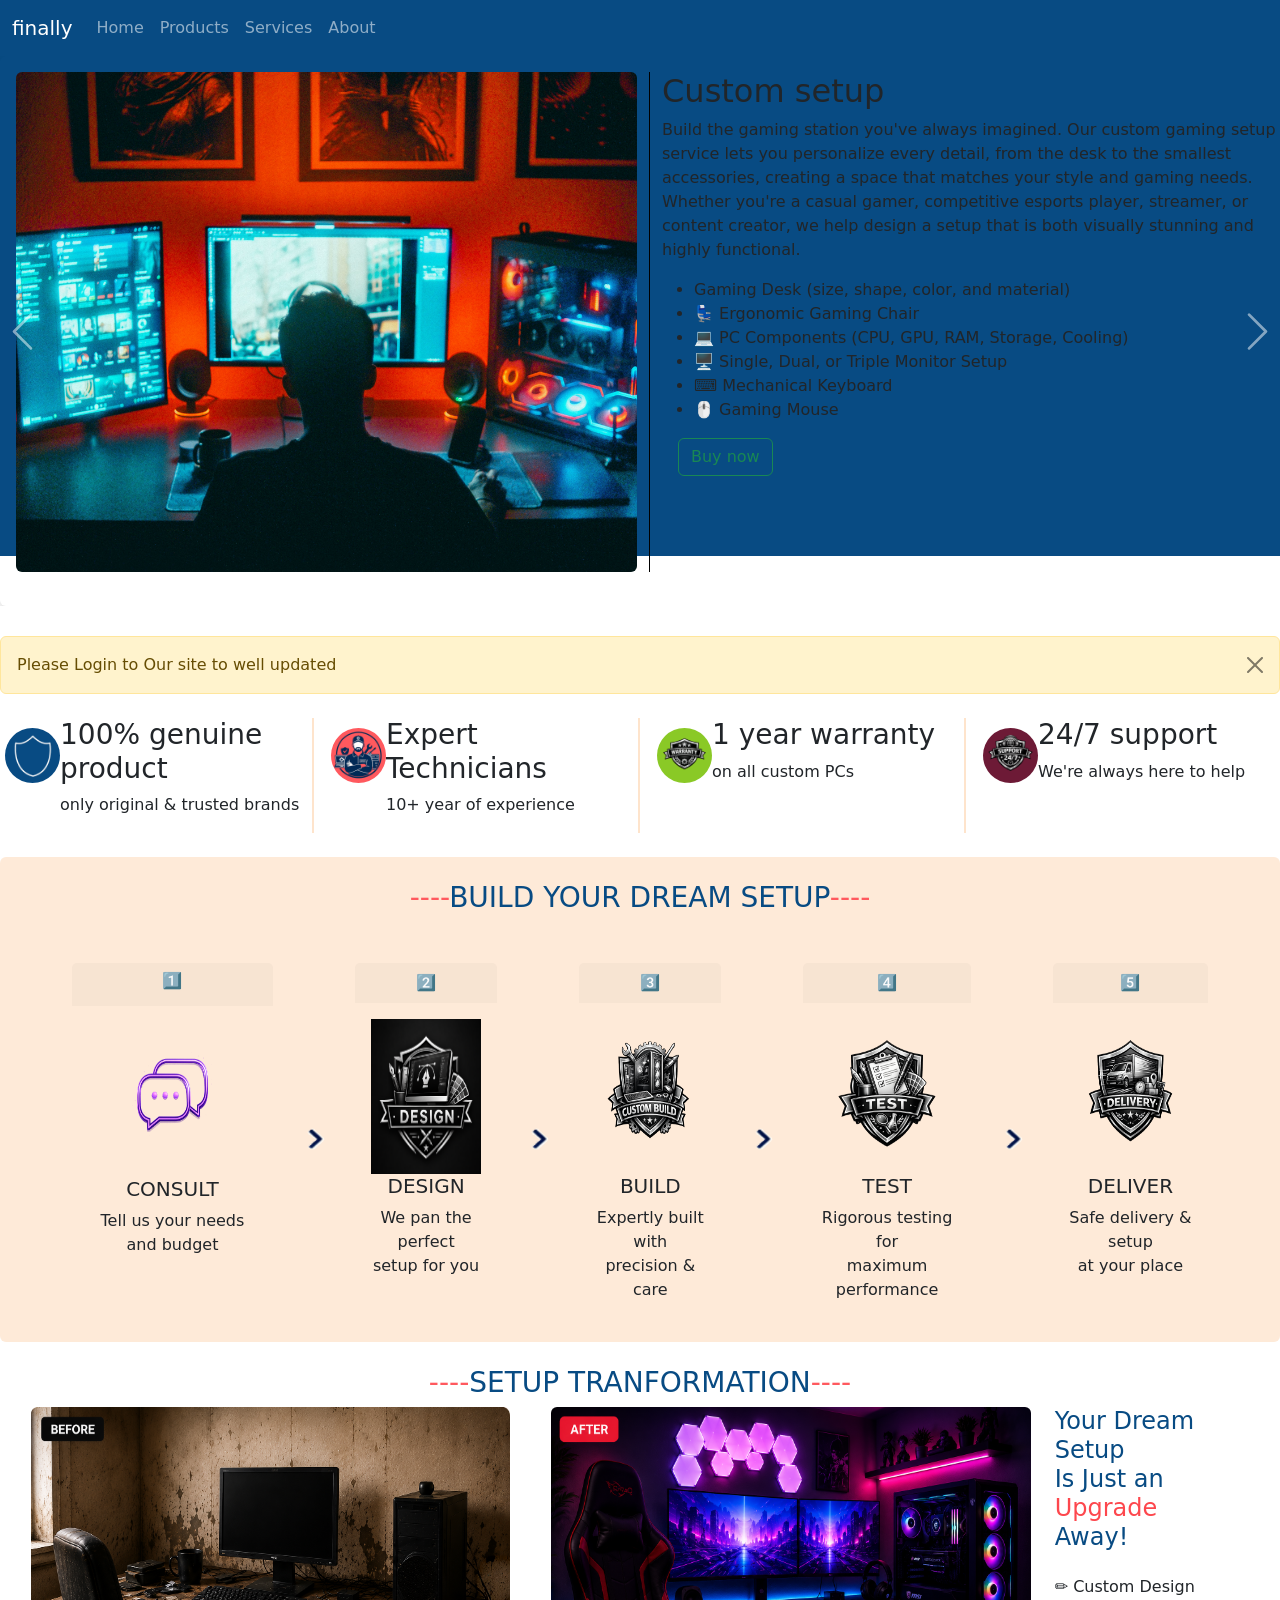
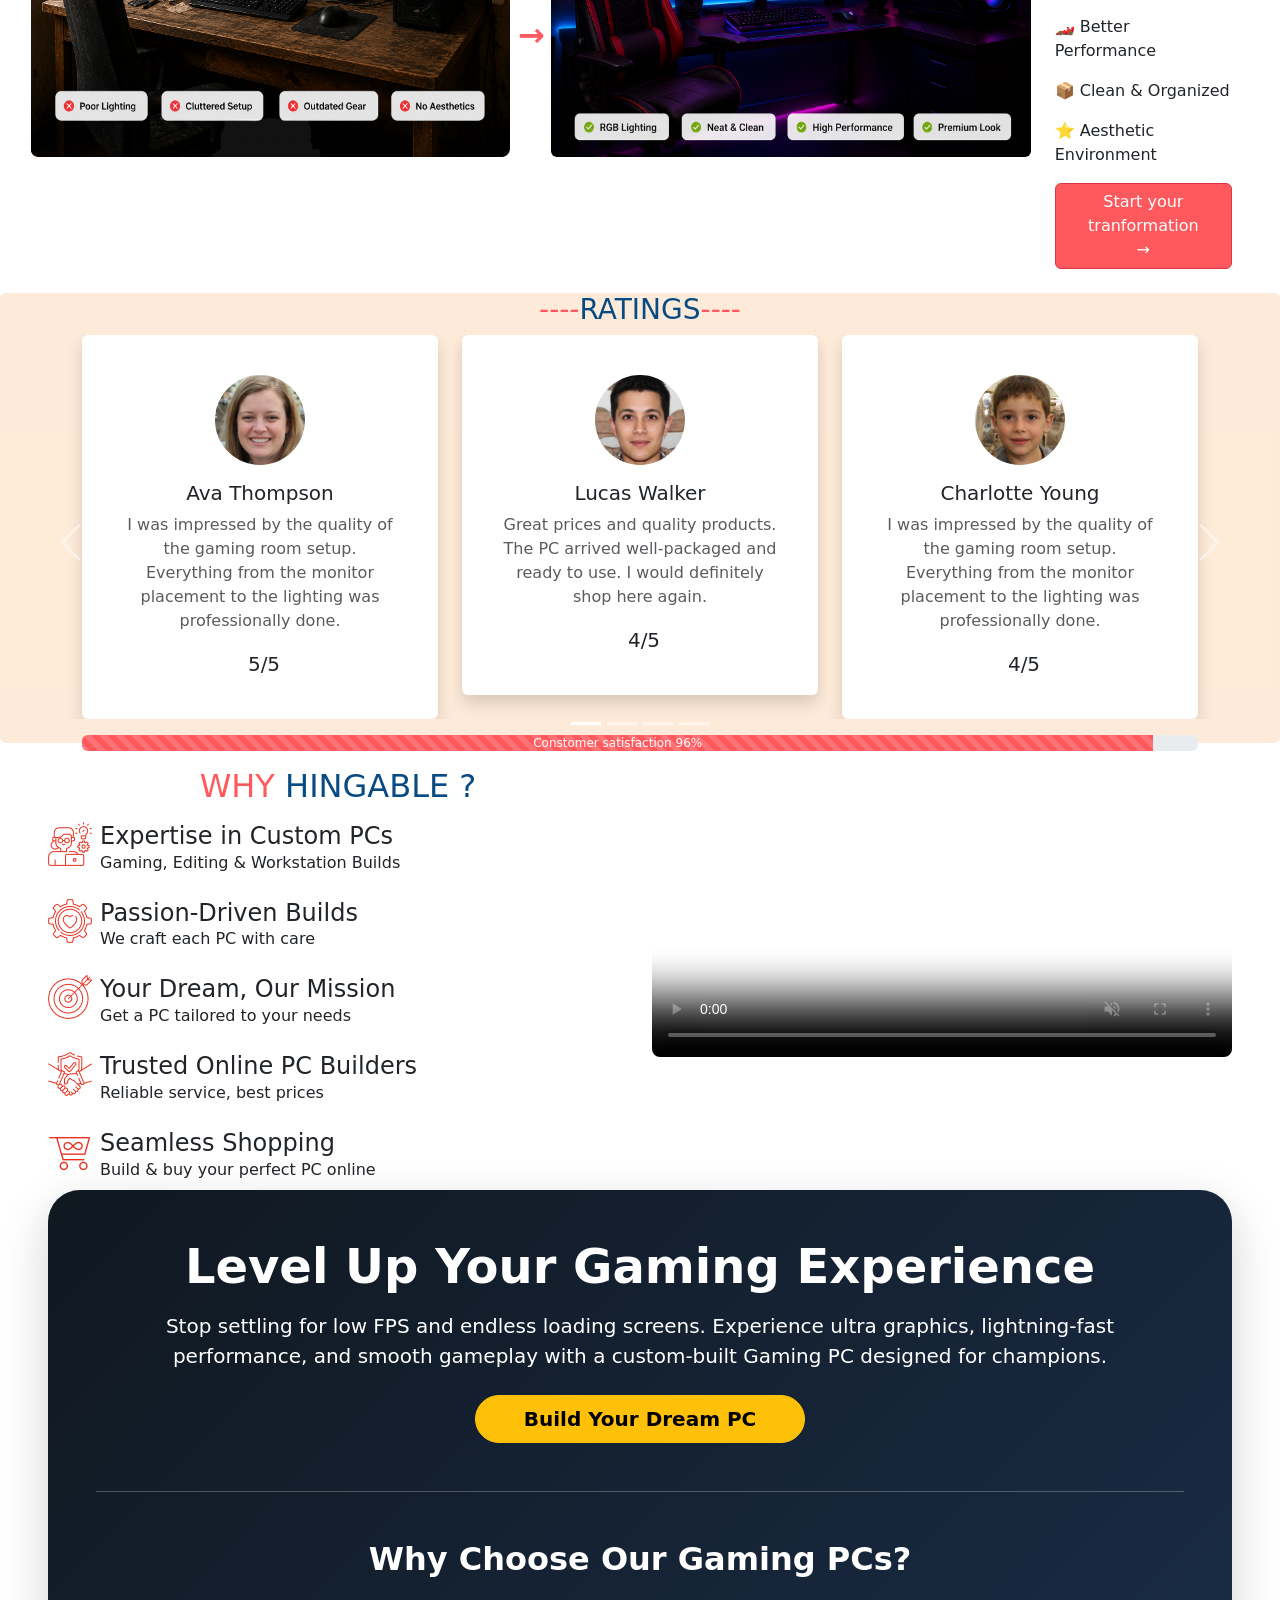
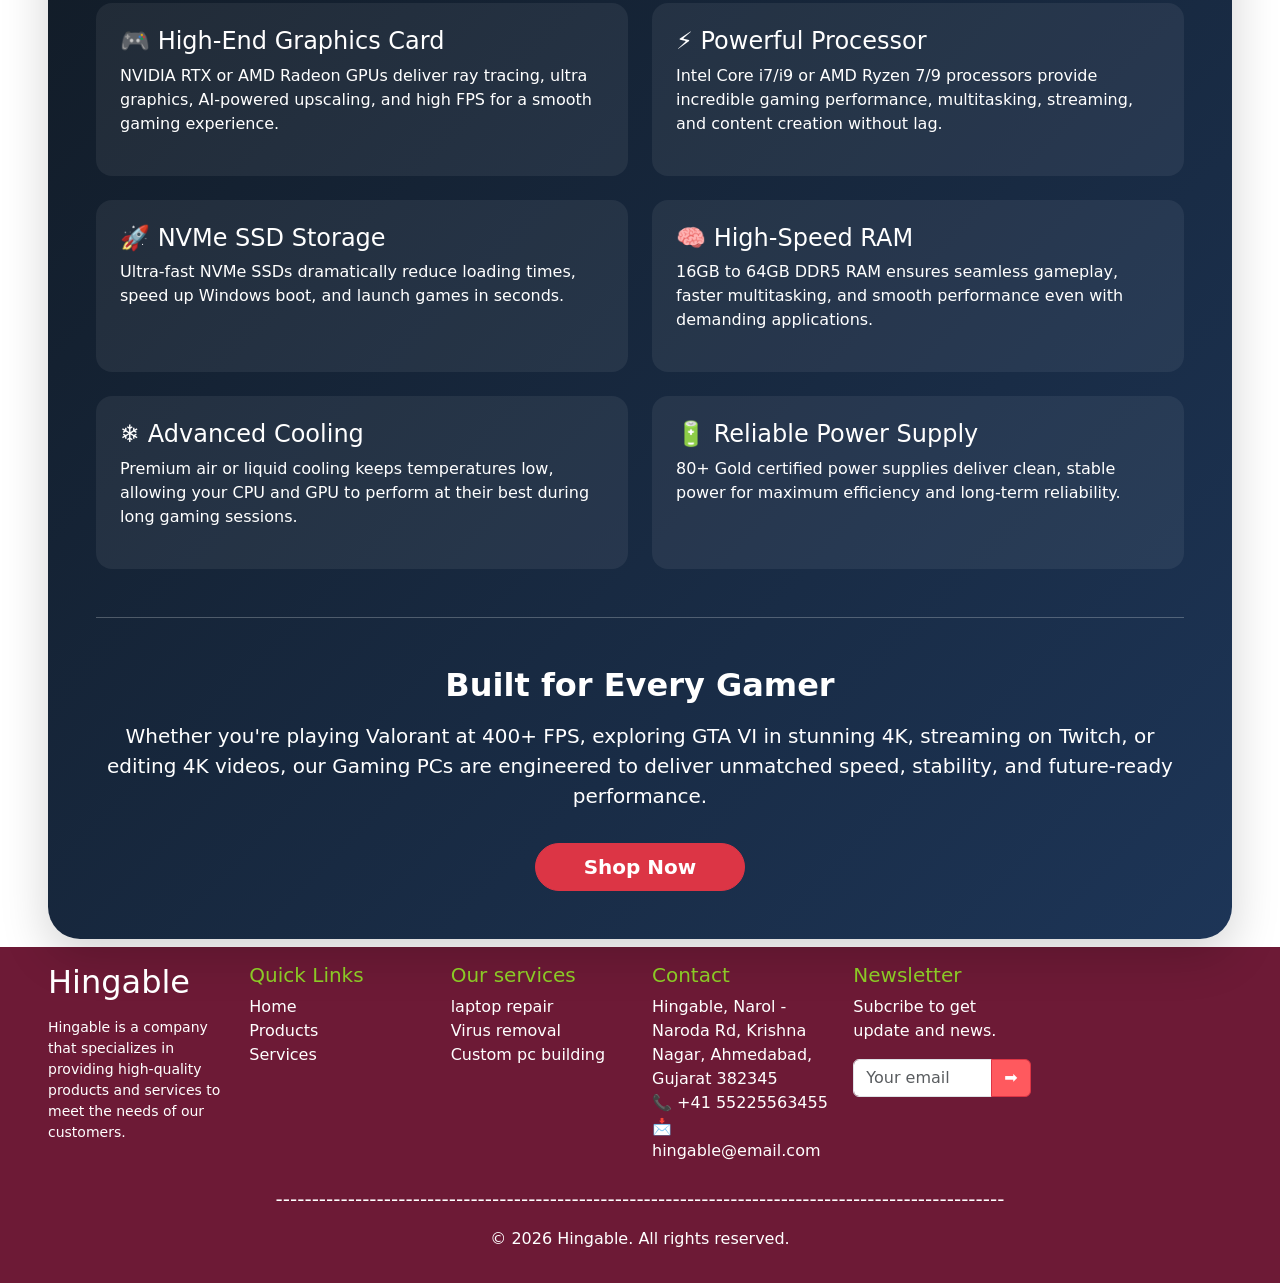
==== commit f8fc3c20: "now final testing it workes" ====
--- a/index.html
+++ b/index.html
@@ -12,7 +12,7 @@
     <div class="container-fluid p-0 md-1">
         <nav class="navbar navbar-expand-lg navbar-dark" style="background-color: #084b83;">
             <div class="container-fluid">
-                <a class="navbar-brand" href="index.html">season 5</a>
+                <a class="navbar-brand" href="index.html">finally</a>
                 <button class="navbar-toggler" type="button" data-bs-toggle="collapse" data-bs-target="#nid">
                     <span class="navbar-toggler-icon"></span>
                 </button>
